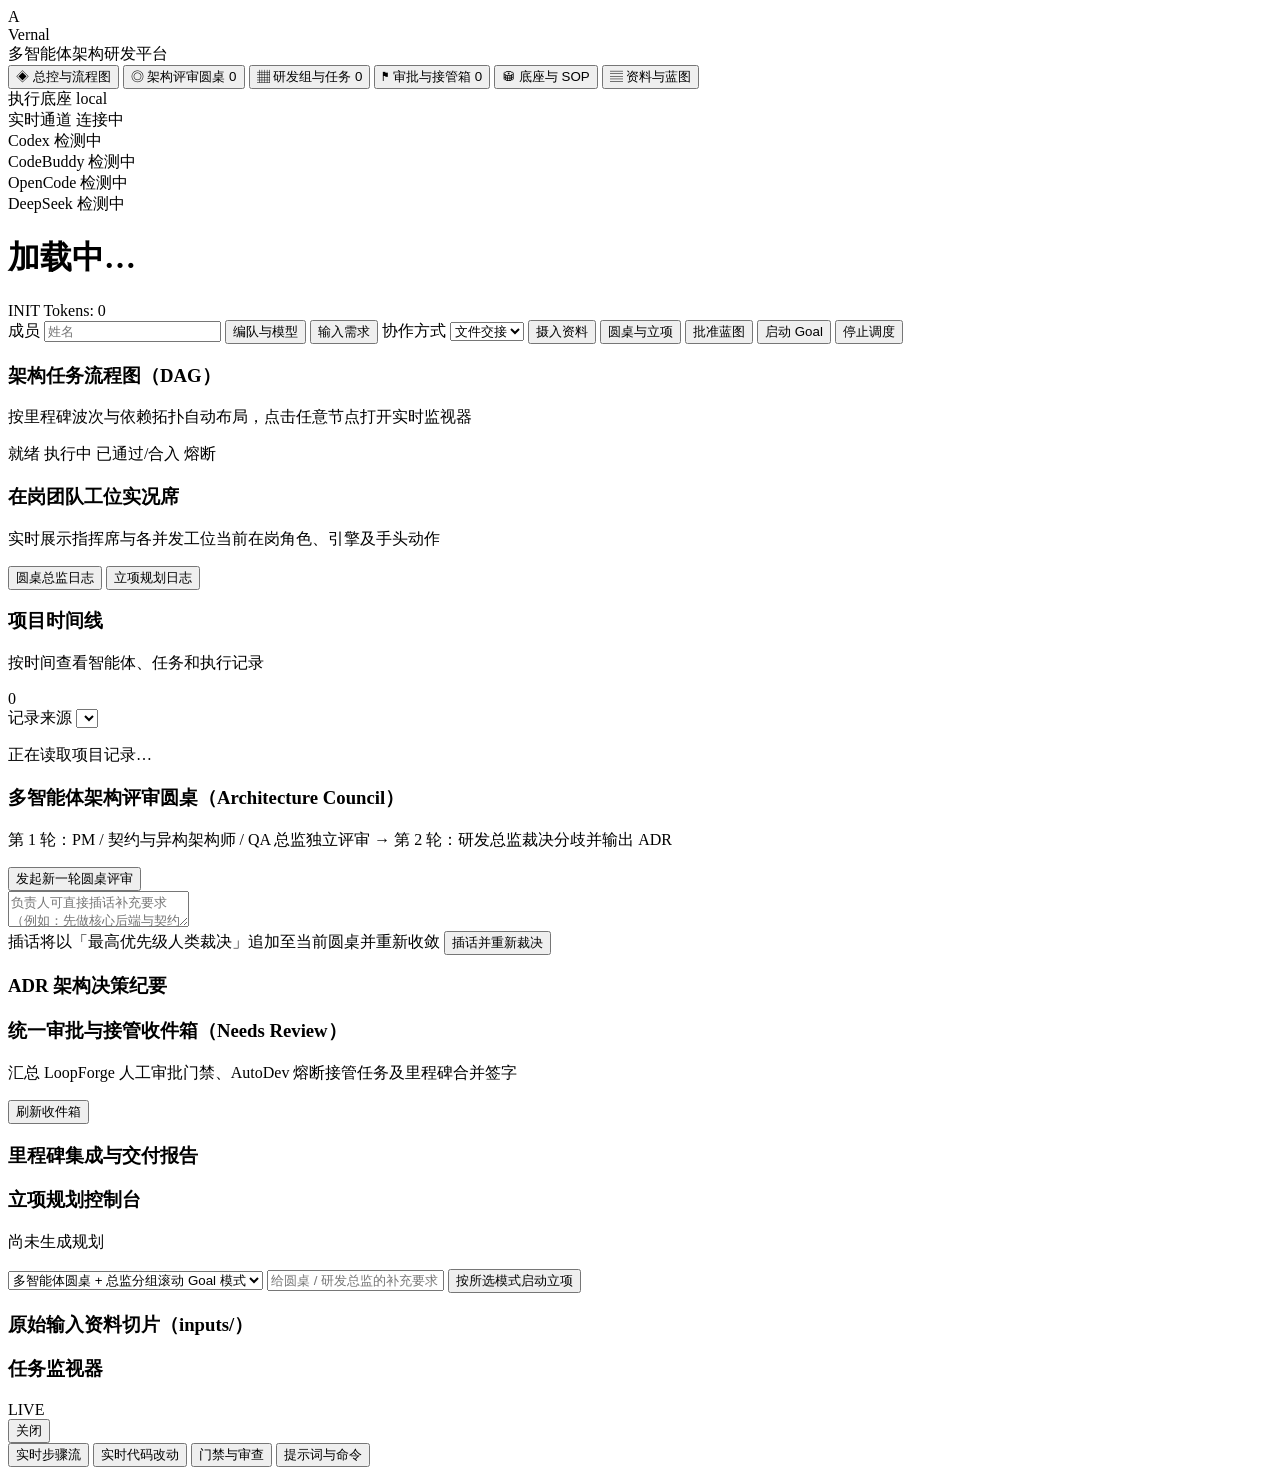
==== autodev/server/static/index.html @ 156fe30c "feat: Vernal platform on LoopForge — multi-harness auto-detect, agent/model settings UI, built-in sk" ====
<!DOCTYPE html>
<html lang="zh-CN">
<head>
  <meta charset="UTF-8" />
  <meta name="viewport" content="width=device-width, initial-scale=1.0" />
  <title>Vernal · 多智能体架构研发平台</title>
  <link rel="stylesheet" href="/vernal-static/styles.css" />
</head>
<body>
  <div class="shell">
    <aside class="sidebar">
      <div class="sidebar-brand">
        <div class="brand-mark">A</div>
        <div>
          <div class="brand-title">Vernal</div>
          <div class="brand-sub">多智能体架构研发平台</div>
        </div>
      </div>

      <nav class="nav-list">
        <button class="nav-item active" data-view="overview">
          <span class="nav-icon">◈</span>
          <span>总控与流程图</span>
        </button>
        <button class="nav-item" data-view="council">
          <span class="nav-icon">◎</span>
          <span>架构评审圆桌</span>
          <span id="nav-council-cnt" class="nav-pill hidden">0</span>
        </button>
        <button class="nav-item" data-view="squads">
          <span class="nav-icon">▦</span>
          <span>研发组与任务</span>
          <span id="nav-task-cnt" class="nav-pill hidden">0</span>
        </button>
        <button class="nav-item" data-view="inbox">
          <span class="nav-icon">⚑</span>
          <span>审批与接管箱</span>
          <span id="nav-inbox-cnt" class="nav-pill alert hidden">0</span>
        </button>
        <button class="nav-item" data-view="runtime">
          <span class="nav-icon">⛁</span>
          <span>底座与 SOP</span>
        </button>
        <button class="nav-item" data-view="docs">
          <span class="nav-icon">▤</span>
          <span>资料与蓝图</span>
        </button>
      </nav>

      <div class="sidebar-footer">
        <div class="meta-row">
          <span class="muted">执行底座</span>
          <span id="side-backend" class="tag">local</span>
        </div>
        <div class="meta-row">
          <span class="muted">实时通道</span>
          <span class="sse-wrap"><i id="sse-indicator" class="sse-dot"></i><span id="sse-text">连接中</span></span>
        </div>
        <div class="meta-row">
          <span class="muted">Codex</span>
          <span id="codex-pill" class="tag">检测中</span>
        </div>
        <div class="meta-row">
          <span class="muted">CodeBuddy</span>
          <span id="codebuddy-pill" class="tag">检测中</span>
        </div>
        <div class="meta-row">
          <span class="muted">OpenCode</span>
          <span id="opencode-pill" class="tag">检测中</span>
        </div>
        <div class="meta-row">
          <span class="muted">DeepSeek</span>
          <span id="dsh-pill" class="tag">检测中</span>
        </div>
      </div>
    </aside>

    <div class="workspace">
      <header class="topbar">
        <div class="topbar-left">
          <h1 id="project-name" class="project-title">加载中…</h1>
          <span id="project-status" class="status-pill">INIT</span>
          <span id="usage-pill" class="metric-pill">Tokens: 0</span>
        </div>
        <div class="topbar-right">
          <label class="actor-field">
            <span>成员</span>
            <input id="actor-input" type="text" placeholder="姓名" />
          </label>
          <button id="btn-agent-toggle" class="btn">编队与模型</button>
          <button id="btn-wish-toggle" class="btn">输入需求</button>
          <label>协作方式 <select id="collaboration-mode"><option value="files">文件交接</option><option value="git">Git 分支</option></select></label>
          <button id="btn-ingest" class="btn">摄入资料</button>
          <button id="btn-plan" class="btn">圆桌与立项</button>
          <button id="btn-approve" class="btn btn-primary hidden">批准蓝图</button>
          <button id="btn-start" class="btn btn-primary">启动 Goal</button>
          <button id="btn-stop" class="btn btn-danger hidden">停止调度</button>
        </div>
      </header>

      <form id="agent-config-form" class="card wish-composer" hidden>
        <div class="card-head" style="margin-bottom:8px">
          <div>
            <h3>智能体编队与模型设置（无需手改配置文件）</h3>
            <p class="card-desc">自动扫描本机已安装的 Harness，支持为圆桌总监、研发组与独立审查官混编不同执行器与模型，保存后自动同步到底层 LoopForge</p>
          </div>
          <div class="btn-group">
            <button type="button" id="btn-agent-rescan" class="btn btn-sm">重新扫描本机 CLI</button>
            <button type="button" id="btn-agent-close" class="btn btn-sm">收起</button>
          </div>
        </div>
        <div id="agent-runtime-badges" class="inline-form" style="margin-bottom:10px;gap:8px;flex-wrap:wrap"></div>
        <div class="form-grid">
          <label class="field">全局默认 Harness
            <select id="cfg-harness">
              <option value="auto">auto（自动选用本机已就绪执行器）</option>
              <option value="codex">Codex CLI</option>
              <option value="codebuddy">CodeBuddy（腾讯）</option>
              <option value="opencode">OpenCode</option>
              <option value="dsh">DeepSeek Harness (dsh)</option>
              <option value="claude-code">Claude Code</option>
            </select>
          </label>
          <label class="field">全局默认模型
            <input id="cfg-model" type="text" placeholder="如 gpt-6.2-sol / deepseek-chat（留空走工具默认）" />
          </label>
          <label class="field">并行工位数 (max_concurrency)
            <input id="cfg-concurrency" type="number" min="1" max="16" value="2" />
          </label>
          <label class="field">圆桌与总监 Harness（留空跟随全局）
            <select id="cfg-director-harness">
              <option value="">跟随全局默认</option>
              <option value="codex">Codex CLI</option>
              <option value="codebuddy">CodeBuddy</option>
              <option value="opencode">OpenCode</option>
              <option value="dsh">DeepSeek Harness (dsh)</option>
              <option value="claude-code">Claude Code</option>
            </select>
          </label>
          <label class="field">开发组 Harness（同步 vernal-coder）
            <select id="cfg-coder-harness">
              <option value="">跟随全局默认</option>
              <option value="codex">Codex CLI</option>
              <option value="codebuddy">CodeBuddy</option>
              <option value="opencode">OpenCode</option>
              <option value="dsh">DeepSeek Harness (dsh)</option>
              <option value="claude-code">Claude Code</option>
            </select>
          </label>
          <label class="field">审查官 Harness（支持异构交叉审查）
            <select id="cfg-qa-harness">
              <option value="">跟随全局默认</option>
              <option value="codex">Codex CLI</option>
              <option value="codebuddy">CodeBuddy</option>
              <option value="opencode">OpenCode</option>
              <option value="dsh">DeepSeek Harness (dsh)</option>
              <option value="claude-code">Claude Code</option>
            </select>
          </label>
          <label class="field">圆桌与总监模型覆盖（可选）
            <input id="cfg-director-model" type="text" placeholder="留空跟随全局模型" />
          </label>
          <label class="field">开发组模型覆盖（可选）
            <input id="cfg-coder-model" type="text" placeholder="留空跟随全局模型" />
          </label>
          <label class="field">审查官模型覆盖（可选）
            <input id="cfg-qa-model" type="text" placeholder="留空跟随全局模型" />
          </label>
        </div>
        <div class="inline-form" style="margin-top:8px">
          <button id="btn-agent-save" type="submit" class="btn btn-primary">保存并同步到底座</button>
          <span id="cfg-effective-hint" class="muted" style="font-size:12px"></span>
        </div>
      </form>

      <form id="wish-form" class="card wish-composer" hidden>
        <label>需求标题 <input id="wish-title" required placeholder="碎星航线" /></label>
        <label>需求内容 <textarea id="wish-content" required rows="4"></textarea></label>
        <button id="btn-wish-submit" class="btn btn-primary">保存并切片</button>
      </form>
      <div id="goal-bar" class="goal-bar"></div>

      <main class="content">
        <!-- 1. 总控与流程图 -->
        <section id="view-overview" class="view active">
          <div class="overview-grid">
            <div class="overview-main">
              <div class="card">
                <div class="card-head">
                  <div>
                    <h3>架构任务流程图（DAG）</h3>
                    <p class="card-desc">按里程碑波次与依赖拓扑自动布局，点击任意节点打开实时监视器</p>
                  </div>
                  <div class="legend">
                    <span><i class="ldot ready"></i>就绪</span>
                    <span><i class="ldot running"></i>执行中</span>
                    <span><i class="ldot done"></i>已通过/合入</span>
                    <span><i class="ldot fused"></i>熔断</span>
                  </div>
                </div>
                <div id="dag-canvas" class="dag-canvas"></div>
              </div>

              <div class="card">
                <div class="card-head">
                  <div>
                    <h3>在岗团队工位实况席</h3>
                    <p id="roster-summary" class="card-desc">实时展示指挥席与各并发工位当前在岗角色、引擎及手头动作</p>
                  </div>
                  <div class="btn-group">
                    <button id="btn-council-trace" class="btn btn-sm">圆桌总监日志</button>
                    <button id="btn-planner-trace" class="btn btn-sm">立项规划日志</button>
                  </div>
                </div>
                <div id="roster-grid" class="roster-grid"></div>
              </div>
            </div>

            <aside class="card event-card">
              <div class="card-head">
                <div>
                  <h3>项目时间线</h3>
                  <p class="card-desc">按时间查看智能体、任务和执行记录</p>
                </div>
                <span id="event-count" class="tag">0</span>
              </div>
              <label class="timeline-source">记录来源 <select id="history-workspace" aria-label="记录来源"></select></label>
              <p id="history-status" class="card-desc" role="status">正在读取项目记录…</p>
              <div id="event-list" class="event-list"></div>
              <button id="history-older" class="btn btn-sm" hidden>加载更早记录</button>
            </aside>
          </div>
        </section>

        <!-- 2. 架构评审圆桌 -->
        <section id="view-council" class="view">
          <div class="council-layout">
            <div class="council-main">
              <div class="card">
                <div class="card-head">
                  <div>
                    <h3>多智能体架构评审圆桌（Architecture Council）</h3>
                    <p class="card-desc">第 1 轮：PM / 契约与异构架构师 / QA 总监独立评审 → 第 2 轮：研发总监裁决分歧并输出 ADR</p>
                  </div>
                  <button id="btn-run-council" class="btn btn-primary btn-sm">发起新一轮圆桌评审</button>
                </div>
                <div id="council-stream" class="council-stream"></div>
                <div class="interject-box">
                  <textarea id="council-note" rows="2" placeholder="负责人可直接插话补充要求（例如：先做核心后端与契约测试，SDK 放到 M3），提交后总监将立刻更新 ADR 裁决…"></textarea>
                  <div class="interject-actions">
                    <span class="muted">插话将以「最高优先级人类裁决」追加至当前圆桌并重新收敛</span>
                    <button id="btn-council-interject" class="btn btn-primary btn-sm">插话并重新裁决</button>
                  </div>
                </div>
              </div>
            </div>
            <aside class="council-side">
              <div class="card">
                <div class="card-head">
                  <h3>ADR 架构决策纪要</h3>
                </div>
                <div id="council-adrs" class="stack"></div>
              </div>
            </aside>
          </div>
        </section>

        <!-- 3. 研发组与任务 -->
        <section id="view-squads" class="view">
          <div id="squad-columns" class="squad-columns"></div>
        </section>

        <!-- 4. 审批与接管收件箱 -->
        <section id="view-inbox" class="view">
          <div class="stack">
            <div class="card">
              <div class="card-head">
                <div>
                  <h3>统一审批与接管收件箱（Needs Review）</h3>
                  <p class="card-desc">汇总 LoopForge 人工审批门禁、AutoDev 熔断接管任务及里程碑合并签字</p>
                </div>
                <button id="btn-refresh-inbox" class="btn btn-sm">刷新收件箱</button>
              </div>
              <div id="inbox-list" class="stack"></div>
            </div>
            <div class="card">
              <div class="card-head">
                <h3>里程碑集成与交付报告</h3>
              </div>
              <div id="milestone-list" class="stack"></div>
            </div>
          </div>
        </section>

        <!-- 5. 底座与 SOP（LoopForge 融合面板） -->
        <section id="view-runtime" class="view">
          <div id="runtime-panel" class="stack"></div>
        </section>

        <!-- 6. 资料与蓝图 -->
        <section id="view-docs" class="view">
          <div class="stack">
            <div class="card">
              <div class="card-head">
                <div>
                  <h3>立项规划控制台</h3>
                  <p id="plan-summary" class="card-desc">尚未生成规划</p>
                </div>
              </div>
              <div class="inline-form">
                <select id="plan-mode">
                  <option value="goal">多智能体圆桌 + 总监分组滚动 Goal 模式</option>
                  <option value="classic">经典单次全量拆单模式</option>
                </select>
                <input id="plan-extra" type="text" placeholder="给圆桌 / 研发总监的补充要求（可选）" />
                <button id="btn-plan-extra" class="btn btn-primary">按所选模式启动立项</button>
              </div>
            </div>
            <div id="plan-breakdown" class="stack"></div>
            <div class="card">
              <div class="card-head"><h3>原始输入资料切片（inputs/）</h3></div>
              <div id="slice-list" class="stack"></div>
            </div>
          </div>
        </section>
      </main>
    </div>
  </div>

  <!-- 实时任务监视器抽屉 -->
  <div id="drawer" class="drawer hidden">
    <div class="drawer-inner">
      <div class="drawer-head">
        <div>
          <div class="drawer-title-row">
            <h3 id="drawer-title">任务监视器</h3>
            <span id="drawer-live-badge" class="status-pill running hidden">LIVE</span>
          </div>
          <div id="drawer-subtitle" class="muted" style="font-size:12px"></div>
        </div>
        <button id="drawer-close" class="btn btn-sm">关闭</button>
      </div>
      <div class="drawer-tabs">
        <button class="dtab active" data-dtab="trace">实时步骤流</button>
        <button class="dtab" data-dtab="diff">实时代码改动</button>
        <button class="dtab" data-dtab="verify">门禁与审查</button>
        <button class="dtab" data-dtab="prompt">提示词与命令</button>
      </div>
      <div id="drawer-body" class="drawer-body"></div>
    </div>
  </div>

  <div id="toast" class="toast hidden"></div>
  <script type="module" src="/vernal-static/js/main.js"></script>
</body>
</html>
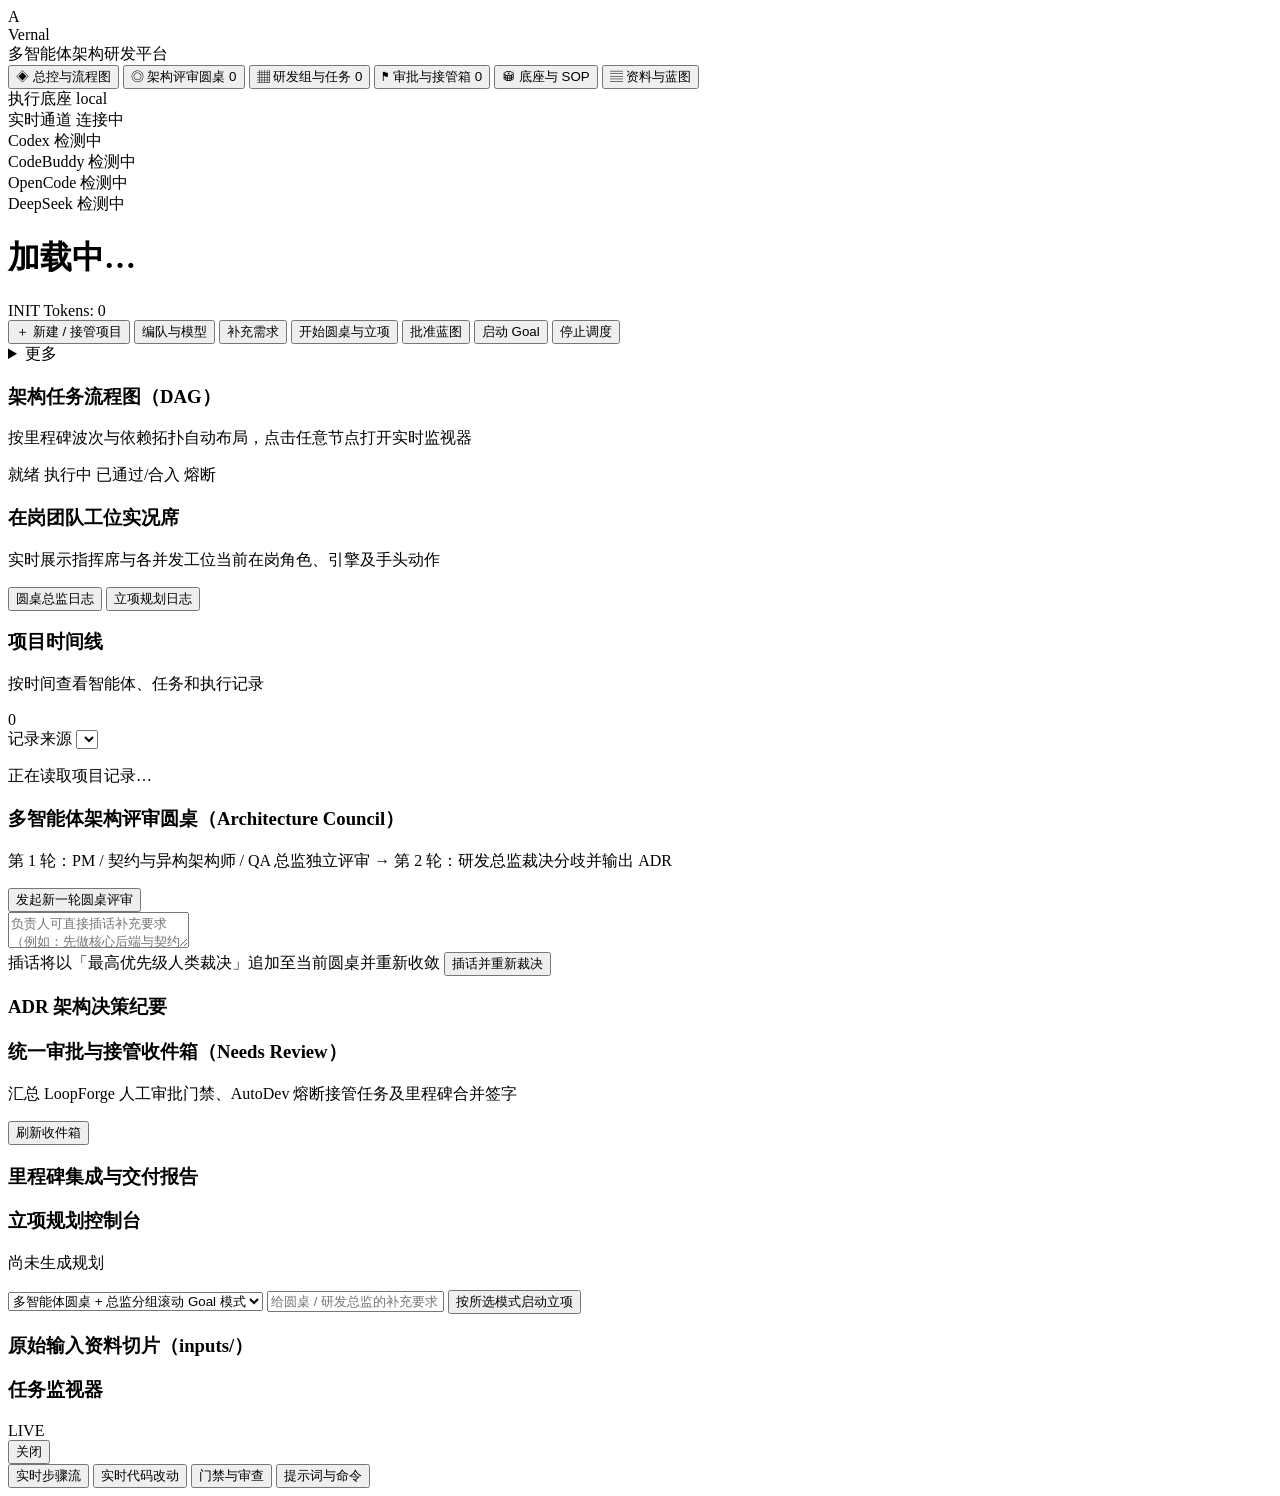
==== commit 2e7d0e25: "完善项目接管、分支恢复和文件交付校验" ====
--- a/autodev/server/static/index.html
+++ b/autodev/server/static/index.html
@@ -80,23 +80,204 @@
         <div class="topbar-left">
           <h1 id="project-name" class="project-title">加载中…</h1>
           <span id="project-status" class="status-pill">INIT</span>
+          <span id="project-source-pill" class="tag hidden"></span>
           <span id="usage-pill" class="metric-pill">Tokens: 0</span>
         </div>
         <div class="topbar-right">
-          <label class="actor-field">
-            <span>成员</span>
-            <input id="actor-input" type="text" placeholder="姓名" />
-          </label>
+          <button id="btn-launcher-toggle" class="btn btn-primary">＋ 新建 / 接管项目</button>
           <button id="btn-agent-toggle" class="btn">编队与模型</button>
-          <button id="btn-wish-toggle" class="btn">输入需求</button>
-          <label>协作方式 <select id="collaboration-mode"><option value="files">文件交接</option><option value="git">Git 分支</option></select></label>
-          <button id="btn-ingest" class="btn">摄入资料</button>
-          <button id="btn-plan" class="btn">圆桌与立项</button>
+          <button id="btn-wish-toggle" class="btn">补充需求</button>
+          <button id="btn-plan" class="btn">开始圆桌与立项</button>
           <button id="btn-approve" class="btn btn-primary hidden">批准蓝图</button>
           <button id="btn-start" class="btn btn-primary">启动 Goal</button>
           <button id="btn-stop" class="btn btn-danger hidden">停止调度</button>
+          <details class="more-actions-menu">
+            <summary class="btn btn-sm">更多</summary>
+            <div class="more-actions-pop">
+              <label class="actor-field">
+                <span>成员</span>
+                <input id="actor-input" type="text" placeholder="姓名" />
+              </label>
+              <label class="more-row">协作方式 <select id="collaboration-mode"><option value="files">文件交接</option><option value="git">Git 分支</option></select></label>
+              <button id="btn-ingest" type="button" class="btn btn-sm">手动重新摄入资料</button>
+            </div>
+          </details>
         </div>
       </header>
+
+      <div id="project-launcher" class="launcher-backdrop" hidden>
+        <section class="launcher-dialog" role="dialog" aria-modal="true" aria-label="新建或接管项目">
+          <header class="launcher-head">
+            <div>
+              <h2>新建或接管项目</h2>
+              <p class="launcher-sub">选择启动方式并写清本轮需求，创建后自动同步到 LoopForge 与左侧「快速对话」</p>
+            </div>
+            <button type="button" id="btn-launcher-close" class="launcher-close" title="收起（Esc）" aria-label="收起">✕</button>
+          </header>
+
+          <nav class="launcher-nav" role="tablist">
+            <button type="button" class="launcher-tab active" data-launch-mode="scratch">
+              <span class="lt-title">从零新建</span>
+              <span class="lt-desc">一句话许愿或贴文档</span>
+            </button>
+            <button type="button" class="launcher-tab" data-launch-mode="local_folder">
+              <span class="lt-title">接管本地目录</span>
+              <span class="lt-desc">原地接管或上传导入</span>
+            </button>
+            <button type="button" class="launcher-tab" data-launch-mode="git_repo">
+              <span class="lt-title">接入 Git 仓库</span>
+              <span class="lt-desc">拉取分支并绑定远端</span>
+            </button>
+          </nav>
+
+          <div class="launcher-body">
+            <!-- 方式 1：从零新建 -->
+            <form id="form-launch-scratch" class="launcher-pane" data-launch-pane="scratch">
+              <div class="lf-row-2">
+                <label class="lf-field">
+                  <span class="lf-label">项目名称 <em>*</em></span>
+                  <input id="launch-scratch-name" required placeholder="例如：碎星航线 / 订单风控中心" />
+                </label>
+                <label class="lf-field">
+                  <span class="lf-label">交付协作方式</span>
+                  <select id="launch-scratch-collab">
+                    <option value="files">文件交接（零配置，推荐新手 / 纯代码项目）</option>
+                    <option value="git">Git 分支（多模块仓库与合入评审）</option>
+                  </select>
+                </label>
+              </div>
+
+              <div class="lf-composer">
+                <div class="lf-composer-head">
+                  <span class="lf-label">项目需求与目标规格</span>
+                  <label class="lf-attach-btn">
+                    <span>＋ 附带 .md / .txt 文档</span>
+                    <input id="launch-scratch-docs" type="file" multiple accept=".md,.txt,.json,.yaml,.yml" hidden />
+                  </label>
+                </div>
+                <textarea id="launch-scratch-wish" rows="7" placeholder="详细描述你要做的产品目标、核心功能、技术栈偏好或约束条件…&#10;&#10;支持直接粘贴完整 PRD / 架构文档，也可以点击右上角附带多个 Markdown 文件。"></textarea>
+                <div class="lf-composer-foot">
+                  <span id="launch-scratch-docs-hint" class="muted">支持附带多份 .md / .txt 需求或架构文档</span>
+                </div>
+              </div>
+
+              <footer class="launcher-foot">
+                <label class="check-inline"><input id="launch-scratch-autostart" type="checkbox" checked /> 创建后直接发起多智能体圆桌与拆蓝图</label>
+                <button id="btn-submit-scratch" type="submit" class="btn btn-primary btn-lg">创建项目并开始</button>
+              </footer>
+            </form>
+
+            <!-- 方式 2：接管本地文件夹 -->
+            <div class="launcher-pane" data-launch-pane="local_folder" hidden>
+              <div class="lf-segment" role="tablist">
+                <button type="button" class="lf-seg-btn active" data-local-sub="host">宿主机目录原地接管（推荐）</button>
+                <button type="button" class="lf-seg-btn" data-local-sub="browser">浏览器上传文件夹导入（兜底）</button>
+              </div>
+
+              <form id="form-launch-local-host">
+                <div id="launch-local-host-pane">
+                  <div class="lf-dir-card">
+                    <div class="lf-dir-bar">
+                      <input id="launch-local-path" type="text" placeholder="点选下方目录，或直接粘贴本机绝对路径后点「定位」" />
+                      <button type="button" id="btn-host-dir-go" class="btn btn-sm">定位</button>
+                      <button type="button" id="btn-host-dir-up" class="btn btn-sm">上级</button>
+                      <button type="button" id="btn-host-dir-pick-current" class="btn btn-sm">选定当前</button>
+                    </div>
+                    <div id="host-dir-status" class="lf-dir-meta">正在读取宿主机目录…</div>
+                    <div id="host-dir-list" class="host-dir-list"></div>
+                    <div id="launch-local-selected-hint" class="lf-dir-selected"></div>
+                  </div>
+
+                  <div class="lf-row-1">
+                    <label class="lf-field">
+                      <span class="lf-label">项目显示名称（可选，默认使用目录名）</span>
+                      <input id="launch-local-name" placeholder="留空自动使用所选文件夹名称" />
+                    </label>
+                  </div>
+
+                  <div class="lf-composer">
+                    <div class="lf-composer-head">
+                      <span class="lf-label">本轮改造目标与需求说明（可选）</span>
+                      <span class="muted" style="font-size:12px">自动扫描目录结构与 README 作为上下文</span>
+                    </div>
+                    <textarea id="launch-local-wish" rows="6" placeholder="写清楚你希望多智能体团队在这个现有项目上做什么…&#10;&#10;例如：&#10;1. 梳理现有鉴权逻辑并修复并发刷新 Token 的竞态问题&#10;2. 给订单导出接口补齐单元测试和异常处理&#10;3. 保持现有对外 API 路径兼容"></textarea>
+                  </div>
+
+                  <footer class="launcher-foot">
+                    <label class="check-inline"><input id="launch-local-autostart" type="checkbox" /> 接管后立即启动圆桌评审</label>
+                    <button id="btn-submit-local-host" type="submit" class="btn btn-primary btn-lg">原地接管该目录</button>
+                  </footer>
+                </div>
+              </form>
+
+              <form id="form-launch-local-browser">
+                <div id="launch-local-browser-pane" hidden>
+                  <div class="lf-row-2">
+                    <label class="lf-field">
+                      <span class="lf-label">选择本机文件夹 <em>*</em></span>
+                      <input id="launch-browser-folder" type="file" webkitdirectory directory multiple />
+                      <span id="launch-browser-folder-hint" class="muted" style="font-size:12px">自动跳过 .git / node_modules 与二进制文件</span>
+                    </label>
+                    <label class="lf-field">
+                      <span class="lf-label">项目名称</span>
+                      <input id="launch-browser-name" placeholder="自动取文件夹名称" />
+                    </label>
+                  </div>
+
+                  <div class="lf-composer">
+                    <div class="lf-composer-head">
+                      <span class="lf-label">本轮改造目标与需求说明（可选）</span>
+                    </div>
+                    <textarea id="launch-browser-wish" rows="6" placeholder="描述你想在这个导入项目上新增的功能、重构目标或验收标准…"></textarea>
+                  </div>
+
+                  <footer class="launcher-foot">
+                    <label class="check-inline"><input id="launch-browser-autostart" type="checkbox" /> 导入后立即启动圆桌评审</label>
+                    <button id="btn-submit-local-browser" type="submit" class="btn btn-primary btn-lg">导入文件夹并创建</button>
+                  </footer>
+                </div>
+              </form>
+            </div>
+
+            <!-- 方式 3：接入 Git 仓库与分支 -->
+            <form id="form-launch-git" class="launcher-pane" data-launch-pane="git_repo" hidden>
+              <div class="lf-row-1">
+                <label class="lf-field">
+                  <span class="lf-label">从 LoopForge / Gitea 已有仓库快速填充（可选）</span>
+                  <select id="launch-git-existing"><option value="">-- 可直接选择已有仓库 --</option></select>
+                </label>
+              </div>
+              <div class="lf-row-git">
+                <label class="lf-field">
+                  <span class="lf-label">Git 仓库地址 <em>*</em></span>
+                  <input id="launch-git-url" required placeholder="https://github.com/org/repo.git 或 http://gitea:3000/owner/repo.git" />
+                </label>
+                <label class="lf-field">
+                  <span class="lf-label">目标分支</span>
+                  <input id="launch-git-branch" placeholder="main / feat/xxx（留空用默认）" />
+                </label>
+                <label class="lf-field">
+                  <span class="lf-label">项目名称（可选）</span>
+                  <input id="launch-git-name" placeholder="默认取仓库名" />
+                </label>
+              </div>
+
+              <div class="lf-composer">
+                <div class="lf-composer-head">
+                  <span class="lf-label">本轮开发 / 改造需求说明（可选）</span>
+                  <span class="muted" style="font-size:12px">克隆后绑定为默认仓库，合入后同步推回远端</span>
+                </div>
+                <textarea id="launch-git-wish" rows="6" placeholder="描述在这条分支上需要完成的需求、接口契约、测试要求或不要改动的文件范围…"></textarea>
+              </div>
+
+              <footer class="launcher-foot">
+                <label class="check-inline"><input id="launch-git-autostart" type="checkbox" /> 克隆接入后立即启动圆桌评审</label>
+                <button id="btn-submit-git" type="submit" class="btn btn-primary btn-lg">克隆并接入仓库</button>
+              </footer>
+            </form>
+          </div>
+        </section>
+      </div>
 
       <form id="agent-config-form" class="card wish-composer" hidden>
         <div class="card-head" style="margin-bottom:8px">
@@ -110,6 +291,22 @@
           </div>
         </div>
         <div id="agent-runtime-badges" class="inline-form" style="margin-bottom:10px;gap:8px;flex-wrap:wrap"></div>
+        <div id="cb-key-box" class="cb-key-box" hidden>
+          <div class="cb-key-head">
+            <strong>🔑 CodeBuddy API Key 凭据（LoopForge 底座要求）</strong>
+            <span class="muted" style="font-size:12px">LoopForge 0.4.0 中 Codex / Claude Code 可直接复用本机登录态免 Key，CodeBuddy 需在此填入个人 API Key</span>
+          </div>
+          <div class="inline-form" style="gap:8px;margin-top:6px;flex-wrap:wrap">
+            <select id="cb-key-env" style="min-width:140px">
+              <option value="">国际站 (codebuddy.ai)</option>
+              <option value="internal">国内站 (copilot.tencent.com)</option>
+              <option value="ioa">iOA 企业版</option>
+            </select>
+            <input id="cb-key-input" type="password" style="flex:1;min-width:220px" placeholder="粘贴 CodeBuddy API Key（直接保存到 LoopForge 个人凭据）" />
+            <button type="button" id="btn-cb-key-save" class="btn btn-primary btn-sm">保存 Key 到 LoopForge</button>
+            <button type="button" id="btn-cb-key-jump" class="btn btn-sm">打开 LoopForge 设置页</button>
+          </div>
+        </div>
         <div class="form-grid">
           <label class="field">全局默认 Harness
             <select id="cfg-harness">
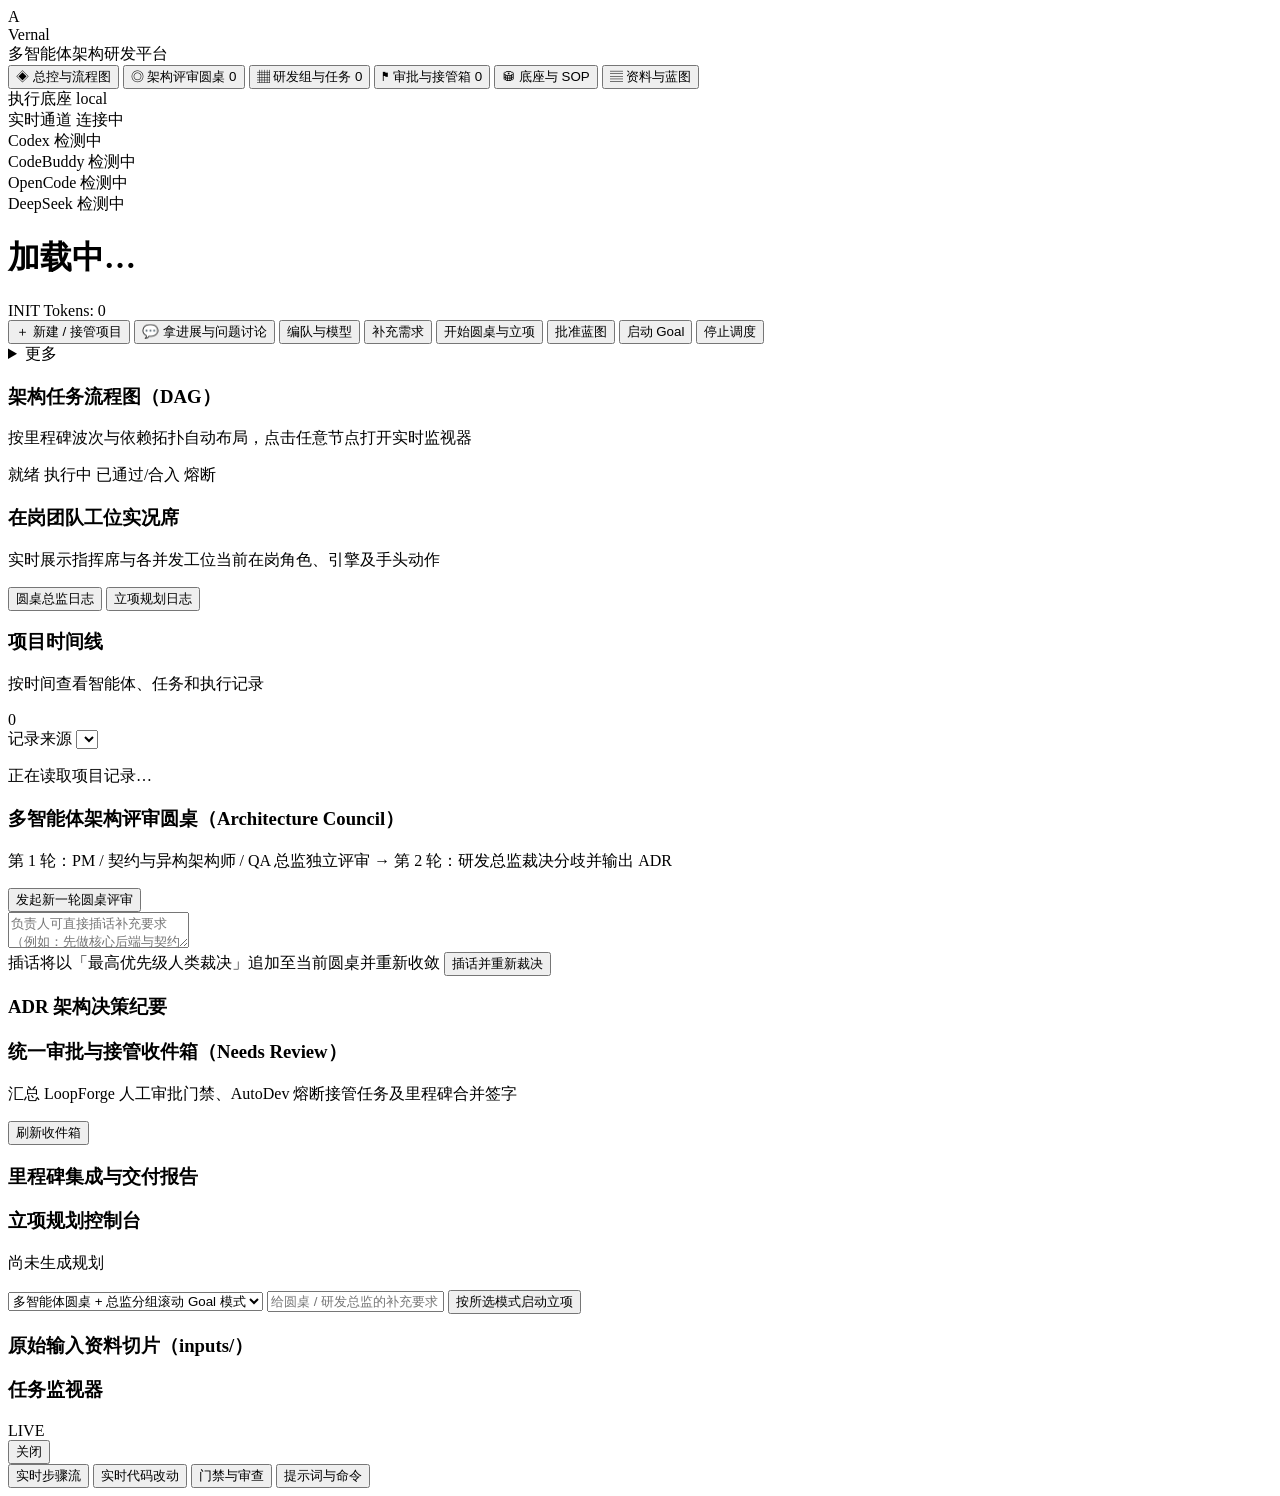
==== commit 0a7970db: "修复大量bug与规划全范式loopforge" ====
--- a/autodev/server/static/index.html
+++ b/autodev/server/static/index.html
@@ -58,6 +58,7 @@
         </div>
         <div class="meta-row">
           <span class="muted">Codex</span>
+          <span id="pool-pill" class="tag"></span>
           <span id="codex-pill" class="tag">检测中</span>
         </div>
         <div class="meta-row">
@@ -85,6 +86,7 @@
         </div>
         <div class="topbar-right">
           <button id="btn-launcher-toggle" class="btn btn-primary">＋ 新建 / 接管项目</button>
+          <button id="btn-steering-open" class="btn">💬 拿进展与问题讨论</button>
           <button id="btn-agent-toggle" class="btn">编队与模型</button>
           <button id="btn-wish-toggle" class="btn">补充需求</button>
           <button id="btn-plan" class="btn">开始圆桌与立项</button>
@@ -117,15 +119,15 @@
 
           <nav class="launcher-nav" role="tablist">
             <button type="button" class="launcher-tab active" data-launch-mode="scratch">
-              <span class="lt-title">从零新建</span>
+              <span class="lt-title">全新项目</span>
               <span class="lt-desc">一句话许愿或贴文档</span>
             </button>
             <button type="button" class="launcher-tab" data-launch-mode="local_folder">
-              <span class="lt-title">接管本地目录</span>
-              <span class="lt-desc">原地接管或上传导入</span>
+              <span class="lt-title">本机项目</span>
+              <span class="lt-desc">空目录或已有代码</span>
             </button>
             <button type="button" class="launcher-tab" data-launch-mode="git_repo">
-              <span class="lt-title">接入 Git 仓库</span>
+              <span class="lt-title">远端 Git 仓库</span>
               <span class="lt-desc">拉取分支并绑定远端</span>
             </button>
           </nav>
@@ -170,10 +172,17 @@
             <!-- 方式 2：接管本地文件夹 -->
             <div class="launcher-pane" data-launch-pane="local_folder" hidden>
               <div class="lf-segment" role="tablist">
-                <button type="button" class="lf-seg-btn active" data-local-sub="host">宿主机目录原地接管（推荐）</button>
+                <button type="button" class="lf-seg-btn active" data-local-sub="host">选择宿主机目录</button>
                 <button type="button" class="lf-seg-btn" data-local-sub="browser">浏览器上传文件夹导入（兜底）</button>
-              </div>
-
+                <button type="button" class="lf-seg-btn" data-local-sub="link">跨机或 Windows 本机桥接</button>
+              </div>
+
+              <div id="launch-local-link-pane" hidden>
+                <p>在自己电脑的项目目录运行配对命令，接收每版交付。需要 Python 3.11 以上、Git 和已安装的 Vernal。</p>
+                <label><input id="link-native-runner" type="checkbox" /> 同时绑定 macOS 或 Linux 官方 Runner</label>
+                <button type="button" class="btn" id="link-create-code">生成十分钟配对码</button>
+                <pre id="link-command"></pre>
+              </div>
               <form id="form-launch-local-host">
                 <div id="launch-local-host-pane">
                   <div class="lf-dir-card">
@@ -198,14 +207,14 @@
                   <div class="lf-composer">
                     <div class="lf-composer-head">
                       <span class="lf-label">本轮改造目标与需求说明（可选）</span>
-                      <span class="muted" style="font-size:12px">自动扫描目录结构与 README 作为上下文</span>
+                      <span class="muted" style="font-size:12px">Git 仓库从已提交版本开发，结果交付到原仓库的专用分支</span>
                     </div>
                     <textarea id="launch-local-wish" rows="6" placeholder="写清楚你希望多智能体团队在这个现有项目上做什么…&#10;&#10;例如：&#10;1. 梳理现有鉴权逻辑并修复并发刷新 Token 的竞态问题&#10;2. 给订单导出接口补齐单元测试和异常处理&#10;3. 保持现有对外 API 路径兼容"></textarea>
                   </div>
 
                   <footer class="launcher-foot">
                     <label class="check-inline"><input id="launch-local-autostart" type="checkbox" /> 接管后立即启动圆桌评审</label>
-                    <button id="btn-submit-local-host" type="submit" class="btn btn-primary btn-lg">原地接管该目录</button>
+                    <button id="btn-submit-local-host" type="submit" class="btn btn-primary btn-lg">接入该目录</button>
                   </footer>
                 </div>
               </form>
@@ -261,6 +270,13 @@
                   <input id="launch-git-name" placeholder="默认取仓库名" />
                 </label>
               </div>
+              <details>
+                <summary>私有 HTTPS 仓库凭据</summary>
+                <div class="lf-row-git">
+                  <label class="lf-field"><span class="lf-label">Git 用户名</span><input id="launch-git-user" autocomplete="off" placeholder="按仓库提供商要求填写" /></label>
+                  <label class="lf-field"><span class="lf-label">访问令牌</span><input id="launch-git-token" type="password" autocomplete="new-password" placeholder="需要读取仓库及创建交付分支的权限" /></label>
+                </div>
+              </details>
 
               <div class="lf-composer">
                 <div class="lf-composer-head">
@@ -279,10 +295,50 @@
         </section>
       </div>
 
+      <div id="steering-modal" class="launcher-backdrop" hidden>
+        <section class="launcher-dialog" role="dialog" aria-modal="true" aria-label="拿进展与问题发起多专家并发评审">
+          <header class="launcher-head">
+            <div>
+              <h2>拿当前进展与问题讨论 / 阶段转向评审</h2>
+              <p class="launcher-sub">自动打包最新交付进展、报错与生效规矩，在 LoopForge 中并行拉起 PM / 架构 / QA 三专家会审并生成可拍板的局部变更单</p>
+            </div>
+            <button type="button" id="btn-steering-close" class="launcher-close" title="收起（Esc）" aria-label="收起">✕</button>
+          </header>
+          <div class="launcher-body">
+            <div id="steering-context-banner" class="st-ctx-banner"></div>
+            <div class="lf-segment" role="tablist">
+              <button type="button" class="lf-seg-btn active" data-steering-preset="PIVOT">中途改需求 / 调整技术规矩</button>
+              <button type="button" class="lf-seg-btn" data-steering-preset="REVIEW">阶段成果验收复盘</button>
+              <button type="button" class="lf-seg-btn" data-steering-preset="DIAGNOSE">排查集成或熔断报错</button>
+            </div>
+            <form id="form-steering-start">
+              <input id="steering-kind" type="hidden" value="PIVOT" />
+              <div class="lf-row-1" style="margin-top:12px">
+                <label class="lf-field">
+                  <span class="lf-label">讨论议题 <em>*</em></span>
+                  <input id="steering-topic" required placeholder="例如：把鉴权从 Session 切换为无状态 JWT，保留已写完的数据库底座" />
+                </label>
+              </div>
+              <div class="lf-composer" style="margin-top:12px">
+                <div class="lf-composer-head">
+                  <span class="lf-label">你的想法、不满意点或希望保留/调整的边界</span>
+                  <span class="muted" style="font-size:12px">拍板后自动写入全局 Rule，仅退回受影响任务</span>
+                </div>
+                <textarea id="steering-note" rows="6" placeholder="详细写下你的判断或疑问，例如：&#10;1. 目前 M1 跑出来的接口结构可以保留，但错误码格式需要统一为 {code, message, request_id}&#10;2. 请评估哪些已写完的任务需要局部返工，哪些可以直接保留，并补齐对应的契约测试"></textarea>
+              </div>
+              <footer class="launcher-foot">
+                <span class="muted" style="font-size:12px">将在 LoopForge 原生人工审批门禁处停下等你拍板，绝不擅自覆写代码</span>
+                <button id="btn-steering-submit" type="submit" class="btn btn-primary btn-lg">发起并发评审并生成变更单</button>
+              </footer>
+            </form>
+          </div>
+        </section>
+      </div>
+
       <form id="agent-config-form" class="card wish-composer" hidden>
         <div class="card-head" style="margin-bottom:8px">
           <div>
-            <h3>智能体编队与模型设置（无需手改配置文件）</h3>
+            <h3>执行池、凭据与智能体编队</h3>
             <p class="card-desc">自动扫描本机已安装的 Harness，支持为圆桌总监、研发组与独立审查官混编不同执行器与模型，保存后自动同步到底层 LoopForge</p>
           </div>
           <div class="btn-group">
@@ -290,6 +346,23 @@
             <button type="button" id="btn-agent-close" class="btn btn-sm">收起</button>
           </div>
         </div>
+        <label class="field">执行池
+          <select id="cfg-pool"><option value="auto">自动选择</option><option value="local_runner">本机 CLI</option><option value="public_docker">公用 Docker 额度池</option></select>
+        </label>
+        <p id="pool-status" class="muted"></p>
+        <button type="button" class="btn btn-sm" id="copy-runner-command">复制本机 CLI 接入命令</button>
+        <input id="runner-command" readonly hidden aria-label="本机接入命令" />
+        <details><summary>公用额度池配置</summary>
+          <div class="form-grid">
+            <label class="field">DeepSeek API Key<input id="pool-deepseek-key" type="password" autocomplete="new-password" placeholder="留空沿用已保存的 Key" /></label>
+            <label class="field">DeepSeek 服务地址<input id="pool-deepseek-url" type="url" /></label>
+            <label class="field">OpenAI 兼容 API Key<input id="pool-openai-key" type="password" autocomplete="new-password" /></label>
+            <label class="field">OpenAI 兼容服务地址<input id="pool-openai-url" type="url" /></label>
+            <label class="field">默认模型<input id="pool-model" /></label>
+            <label class="field">推理模型<input id="pool-reasoning" /></label>
+          </div>
+          <button type="button" class="btn btn-sm" id="save-public-pool">保存公用池配置</button>
+        </details>
         <div id="agent-runtime-badges" class="inline-form" style="margin-bottom:10px;gap:8px;flex-wrap:wrap"></div>
         <div id="cb-key-box" class="cb-key-box" hidden>
           <div class="cb-key-head">
@@ -382,6 +455,25 @@
         <section id="view-overview" class="view active">
           <div class="overview-grid">
             <div class="overview-main">
+              <div id="steering-approval-card" class="card st-approval-card" hidden></div>
+
+              <div id="evolution-rail-card" class="card evo-rail-card" hidden>
+                <div class="card-head">
+                  <div>
+                    <h3>项目演进主线（评审立规 × 执行波次）</h3>
+                    <p class="card-desc">立项共识与每次阶段评审、规矩版本及里程碑波次串联成一条主线，点击任意评审节点查看会审结论</p>
+                  </div>
+                  <div class="btn-group">
+                    <button type="button" id="btn-toggle-decisions" class="btn btn-sm">生效规矩 0 条 · v0</button>
+                    <button type="button" id="btn-rail-diagnose" class="btn btn-sm btn-danger" hidden>⚠ 会诊异常</button>
+                    <button type="button" id="btn-rail-start-review" class="btn btn-sm btn-primary">＋ 阶段评审 / 转向</button>
+                  </div>
+                </div>
+                <div id="evolution-rail" class="evo-rail"></div>
+                <div id="evolution-decisions-drawer" class="evo-decisions-drawer" hidden></div>
+                <div id="evolution-detail" class="evo-detail" hidden></div>
+              </div>
+
               <div class="card">
                 <div class="card-head">
                   <div>
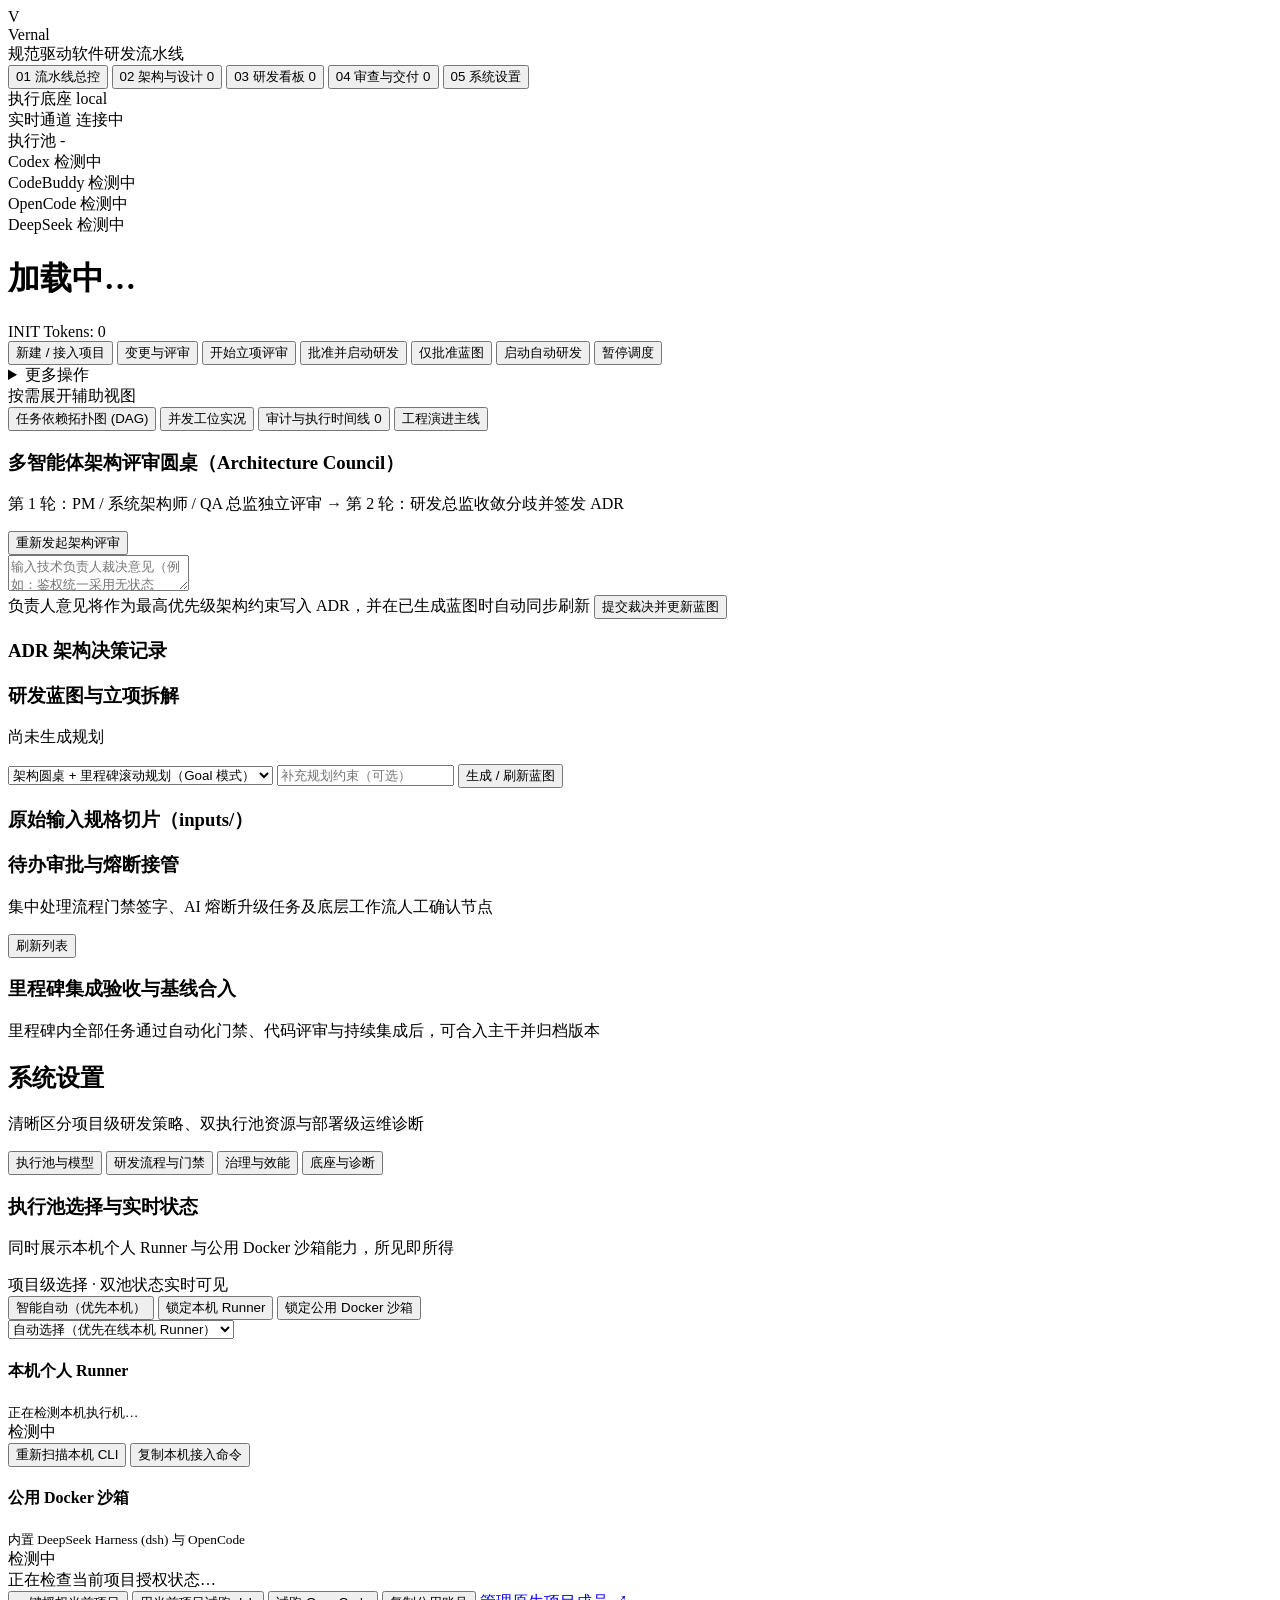
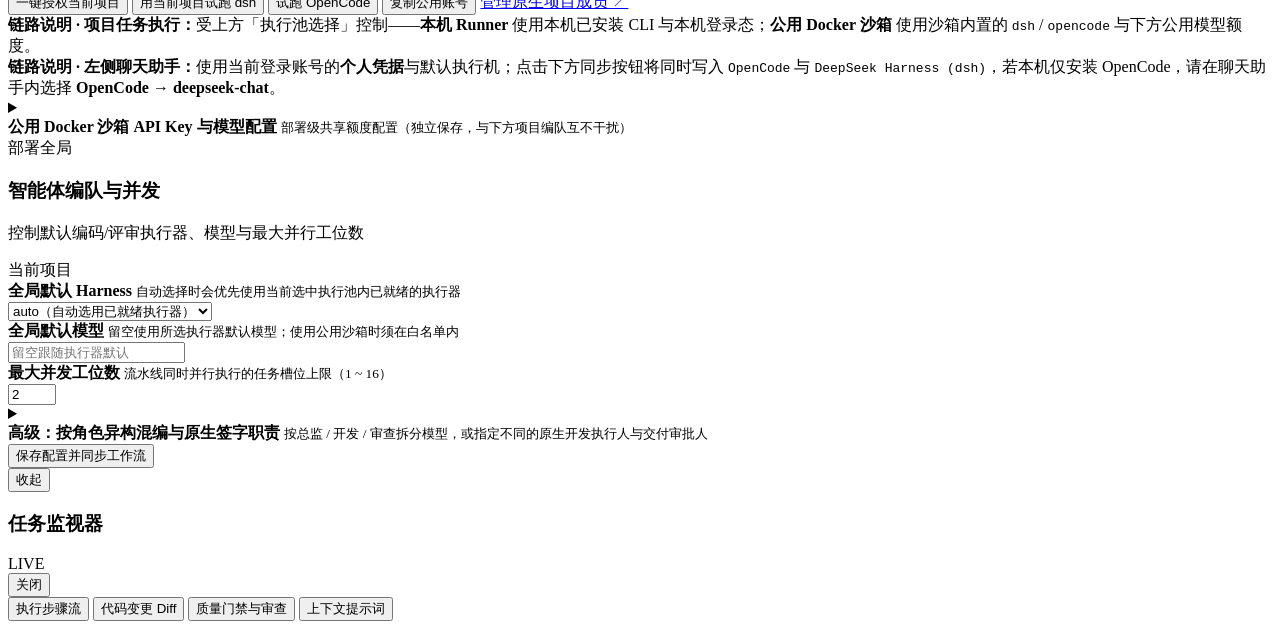
==== commit 4ecb6a73: "保存 Vernal 平台当前源码基线" ====
--- a/autodev/server/static/index.html
+++ b/autodev/server/static/index.html
@@ -10,40 +10,36 @@
   <div class="shell">
     <aside class="sidebar">
       <div class="sidebar-brand">
-        <div class="brand-mark">A</div>
+        <div class="brand-mark">V</div>
         <div>
           <div class="brand-title">Vernal</div>
-          <div class="brand-sub">多智能体架构研发平台</div>
+          <div class="brand-sub">规范驱动软件研发流水线</div>
         </div>
       </div>
 
       <nav class="nav-list">
         <button class="nav-item active" data-view="overview">
-          <span class="nav-icon">◈</span>
-          <span>总控与流程图</span>
+          <span class="nav-icon" aria-hidden="true">01</span>
+          <span>流水线总控</span>
         </button>
         <button class="nav-item" data-view="council">
-          <span class="nav-icon">◎</span>
-          <span>架构评审圆桌</span>
+          <span class="nav-icon" aria-hidden="true">02</span>
+          <span>架构与设计</span>
           <span id="nav-council-cnt" class="nav-pill hidden">0</span>
         </button>
         <button class="nav-item" data-view="squads">
-          <span class="nav-icon">▦</span>
-          <span>研发组与任务</span>
+          <span class="nav-icon" aria-hidden="true">03</span>
+          <span>研发看板</span>
           <span id="nav-task-cnt" class="nav-pill hidden">0</span>
         </button>
         <button class="nav-item" data-view="inbox">
-          <span class="nav-icon">⚑</span>
-          <span>审批与接管箱</span>
+          <span class="nav-icon" aria-hidden="true">04</span>
+          <span>审查与交付</span>
           <span id="nav-inbox-cnt" class="nav-pill alert hidden">0</span>
         </button>
         <button class="nav-item" data-view="runtime">
-          <span class="nav-icon">⛁</span>
-          <span>底座与 SOP</span>
-        </button>
-        <button class="nav-item" data-view="docs">
-          <span class="nav-icon">▤</span>
-          <span>资料与蓝图</span>
+          <span class="nav-icon" aria-hidden="true">05</span>
+          <span>系统设置</span>
         </button>
       </nav>
 
@@ -57,8 +53,11 @@
           <span class="sse-wrap"><i id="sse-indicator" class="sse-dot"></i><span id="sse-text">连接中</span></span>
         </div>
         <div class="meta-row">
+          <span class="muted">执行池</span>
+          <span id="pool-pill" class="tag">-</span>
+        </div>
+        <div class="meta-row">
           <span class="muted">Codex</span>
-          <span id="pool-pill" class="tag"></span>
           <span id="codex-pill" class="tag">检测中</span>
         </div>
         <div class="meta-row">
@@ -85,136 +84,180 @@
           <span id="usage-pill" class="metric-pill">Tokens: 0</span>
         </div>
         <div class="topbar-right">
-          <button id="btn-launcher-toggle" class="btn btn-primary">＋ 新建 / 接管项目</button>
-          <button id="btn-steering-open" class="btn">💬 拿进展与问题讨论</button>
-          <button id="btn-agent-toggle" class="btn">编队与模型</button>
-          <button id="btn-wish-toggle" class="btn">补充需求</button>
-          <button id="btn-plan" class="btn">开始圆桌与立项</button>
-          <button id="btn-approve" class="btn btn-primary hidden">批准蓝图</button>
-          <button id="btn-start" class="btn btn-primary">启动 Goal</button>
-          <button id="btn-stop" class="btn btn-danger hidden">停止调度</button>
+          <button id="btn-launcher-toggle" type="button" class="btn">新建 / 接入项目</button>
+          <button id="btn-steering-open" type="button" class="btn">变更与评审</button>
+          <button id="btn-plan" type="button" class="btn">开始立项评审</button>
+          <button id="btn-approve-and-start" type="button" class="btn btn-primary hidden">批准并启动研发</button>
+          <button id="btn-approve" type="button" class="btn hidden">仅批准蓝图</button>
+          <button id="btn-start" type="button" class="btn btn-primary hidden">启动自动研发</button>
+          <button id="btn-stop" type="button" class="btn btn-danger hidden">暂停调度</button>
           <details class="more-actions-menu">
-            <summary class="btn btn-sm">更多</summary>
+            <summary class="btn btn-sm">更多操作</summary>
             <div class="more-actions-pop">
-              <label class="actor-field">
-                <span>成员</span>
-                <input id="actor-input" type="text" placeholder="姓名" />
+              <div class="more-row">
+                <span class="muted">当前操作人</span>
+                <span id="actor-badge" class="tag">未登录</span>
+              </div>
+              <label class="actor-field" id="actor-fallback-wrap">
+                <span>本地署名</span>
+                <input id="actor-input" type="text" placeholder="工程师署名" />
               </label>
-              <label class="more-row">协作方式 <select id="collaboration-mode"><option value="files">文件交接</option><option value="git">Git 分支</option></select></label>
-              <button id="btn-ingest" type="button" class="btn btn-sm">手动重新摄入资料</button>
+              <label class="more-row">
+                <span>协作方式</span>
+                <select id="collaboration-mode">
+                  <option value="files">文件交接</option>
+                  <option value="git">Git 分支</option>
+                </select>
+              </label>
+              <button id="btn-agent-toggle" type="button" class="btn btn-sm">模型与流程设置</button>
+              <button id="btn-ingest" type="button" class="btn btn-sm">重新扫描输入文档</button>
             </div>
           </details>
         </div>
       </header>
 
       <div id="project-launcher" class="launcher-backdrop" hidden>
-        <section class="launcher-dialog" role="dialog" aria-modal="true" aria-label="新建或接管项目">
+        <section class="launcher-dialog" role="dialog" aria-modal="true" aria-label="新建或接入项目">
           <header class="launcher-head">
             <div>
-              <h2>新建或接管项目</h2>
-              <p class="launcher-sub">选择启动方式并写清本轮需求，创建后自动同步到 LoopForge 与左侧「快速对话」</p>
-            </div>
-            <button type="button" id="btn-launcher-close" class="launcher-close" title="收起（Esc）" aria-label="收起">✕</button>
+              <h2>新建或接入研发项目</h2>
+              <p class="launcher-sub">选择代码来源与研发目标，创建后自动纳入标准工程流水线</p>
+            </div>
+            <button type="button" id="btn-launcher-close" class="launcher-close" title="关闭（Esc）" aria-label="关闭">×</button>
           </header>
 
           <nav class="launcher-nav" role="tablist">
             <button type="button" class="launcher-tab active" data-launch-mode="scratch">
               <span class="lt-title">全新项目</span>
-              <span class="lt-desc">一句话许愿或贴文档</span>
+              <span class="lt-desc">从需求规格从零构建</span>
             </button>
             <button type="button" class="launcher-tab" data-launch-mode="local_folder">
-              <span class="lt-title">本机项目</span>
-              <span class="lt-desc">空目录或已有代码</span>
+              <span class="lt-title">本机目录</span>
+              <span class="lt-desc">接入现有代码目录演进</span>
             </button>
             <button type="button" class="launcher-tab" data-launch-mode="git_repo">
-              <span class="lt-title">远端 Git 仓库</span>
-              <span class="lt-desc">拉取分支并绑定远端</span>
+              <span class="lt-title">Git 仓库</span>
+              <span class="lt-desc">克隆分支并绑定持续交付</span>
             </button>
           </nav>
 
           <div class="launcher-body">
-            <!-- 方式 1：从零新建 -->
+            <!-- 建项前先明确执行路线与额度来源，避免静默继承旧项目或误扣额度 -->
+            <div class="lf-route-box" id="launch-route-box">
+              <div class="lf-route-head">
+                <span class="lf-label">执行路线与额度来源（创建后即生效，不会继承其他项目设置）</span>
+                <span id="launch-route-live-meta" class="muted" style="font-size:12px"></span>
+              </div>
+              <div class="lf-route-grid" id="launch-route-picker" role="radiogroup" aria-label="选择执行路线">
+                <button type="button" class="lf-route-card active" data-route-pool="public_docker" data-route-harness="dsh">
+                  <strong>沙盒 DeepSeek (dsh)</strong>
+                  <span>公用 Docker 隔离 · 公用池额度</span>
+                </button>
+                <button type="button" class="lf-route-card" data-route-pool="public_docker" data-route-harness="opencode">
+                  <strong>沙盒 OpenCode</strong>
+                  <span>公用 Docker 隔离 · 公用池额度</span>
+                </button>
+                <button type="button" class="lf-route-card" data-route-pool="local_runner" data-route-harness="codex">
+                  <strong>我的本机 Codex</strong>
+                  <span>本机 Runner · 本机登录态</span>
+                </button>
+                <button type="button" class="lf-route-card" data-route-pool="auto" data-route-harness="auto">
+                  <strong>智能自动</strong>
+                  <span>优先在线本机，离线回退沙箱</span>
+                </button>
+              </div>
+            </div>
+
             <form id="form-launch-scratch" class="launcher-pane" data-launch-pane="scratch">
               <div class="lf-row-2">
                 <label class="lf-field">
                   <span class="lf-label">项目名称 <em>*</em></span>
-                  <input id="launch-scratch-name" required placeholder="例如：碎星航线 / 订单风控中心" />
+                  <input id="launch-scratch-name" required placeholder="例如：订单结算服务 / 实验数据采集网关" />
                 </label>
-                <label class="lf-field">
+                <div class="lf-field">
                   <span class="lf-label">交付协作方式</span>
-                  <select id="launch-scratch-collab">
-                    <option value="files">文件交接（零配置，推荐新手 / 纯代码项目）</option>
-                    <option value="git">Git 分支（多模块仓库与合入评审）</option>
-                  </select>
-                </label>
+                  <div class="lf-collab-seg" id="launch-scratch-collab-seg" role="radiogroup" aria-label="交付协作方式">
+                    <button type="button" class="lf-collab-btn active" data-collab-val="files">
+                      <strong>文件交接</strong>
+                      <small>轻量原型 / 免仓库直出</small>
+                    </button>
+                    <button type="button" class="lf-collab-btn" data-collab-val="git">
+                      <strong>Git 分支</strong>
+                      <small>内置 Gitea / 评审合入</small>
+                    </button>
+                  </div>
+                  <input id="launch-scratch-collab" type="hidden" value="files" />
+                </div>
               </div>
 
               <div class="lf-composer">
                 <div class="lf-composer-head">
-                  <span class="lf-label">项目需求与目标规格</span>
+                  <span class="lf-label">需求说明与目标规格</span>
                   <label class="lf-attach-btn">
-                    <span>＋ 附带 .md / .txt 文档</span>
+                    <span>附带规格文档 (.md / .txt / .json / .yaml)</span>
                     <input id="launch-scratch-docs" type="file" multiple accept=".md,.txt,.json,.yaml,.yml" hidden />
                   </label>
                 </div>
-                <textarea id="launch-scratch-wish" rows="7" placeholder="详细描述你要做的产品目标、核心功能、技术栈偏好或约束条件…&#10;&#10;支持直接粘贴完整 PRD / 架构文档，也可以点击右上角附带多个 Markdown 文件。"></textarea>
+                <textarea id="launch-scratch-wish" rows="7" placeholder="描述业务背景、核心功能边界、接口契约、非功能指标或技术栈约束…&#10;&#10;可直接粘贴 PRD / 架构草案，或点击右上角附带多份规格文档。"></textarea>
                 <div class="lf-composer-foot">
-                  <span id="launch-scratch-docs-hint" class="muted">支持附带多份 .md / .txt 需求或架构文档</span>
+                  <span id="launch-scratch-docs-hint" class="muted">支持附带多份 Markdown / 文本规格文件</span>
                 </div>
               </div>
 
               <footer class="launcher-foot">
-                <label class="check-inline"><input id="launch-scratch-autostart" type="checkbox" checked /> 创建后直接发起多智能体圆桌与拆蓝图</label>
-                <button id="btn-submit-scratch" type="submit" class="btn btn-primary btn-lg">创建项目并开始</button>
+                <label class="check-inline"><input id="launch-scratch-autostart" type="checkbox" /> 创建后立即进入架构评审与蓝图拆解（将开始调用所选模型）</label>
+                <button id="btn-submit-scratch" type="submit" class="btn btn-primary btn-lg">创建项目</button>
               </footer>
             </form>
 
-            <!-- 方式 2：接管本地文件夹 -->
             <div class="launcher-pane" data-launch-pane="local_folder" hidden>
               <div class="lf-segment" role="tablist">
-                <button type="button" class="lf-seg-btn active" data-local-sub="host">选择宿主机目录</button>
-                <button type="button" class="lf-seg-btn" data-local-sub="browser">浏览器上传文件夹导入（兜底）</button>
-                <button type="button" class="lf-seg-btn" data-local-sub="link">跨机或 Windows 本机桥接</button>
+                <button type="button" class="lf-seg-btn active" data-local-sub="host">选择服务端宿主机目录</button>
+                <button type="button" class="lf-seg-btn" data-local-sub="browser">浏览器上传目录快照</button>
+                <button type="button" class="lf-seg-btn" data-local-sub="link">远程开发机 CLI 配对</button>
               </div>
 
               <div id="launch-local-link-pane" hidden>
-                <p>在自己电脑的项目目录运行配对命令，接收每版交付。需要 Python 3.11 以上、Git 和已安装的 Vernal。</p>
-                <label><input id="link-native-runner" type="checkbox" /> 同时绑定 macOS 或 Linux 官方 Runner</label>
-                <button type="button" class="btn" id="link-create-code">生成十分钟配对码</button>
+                <p class="card-desc" style="margin-bottom:10px">在开发机项目根目录运行配对命令，自动同步每轮交付变更（需安装 Python 3.11+、Git 与 Vernal CLI）。</p>
+                <div class="inline-form" style="margin-bottom:10px">
+                  <label class="check-inline"><input id="link-native-runner" type="checkbox" /> 同时绑定本机 Runner</label>
+                  <button type="button" class="btn btn-sm" id="link-create-code">生成 10 分钟配对码</button>
+                </div>
                 <pre id="link-command"></pre>
               </div>
+
               <form id="form-launch-local-host">
                 <div id="launch-local-host-pane">
                   <div class="lf-dir-card">
                     <div class="lf-dir-bar">
-                      <input id="launch-local-path" type="text" placeholder="点选下方目录，或直接粘贴本机绝对路径后点「定位」" />
+                      <input id="launch-local-path" type="text" placeholder="选择下方目录，或输入绝对路径后点击「定位」" />
                       <button type="button" id="btn-host-dir-go" class="btn btn-sm">定位</button>
                       <button type="button" id="btn-host-dir-up" class="btn btn-sm">上级</button>
                       <button type="button" id="btn-host-dir-pick-current" class="btn btn-sm">选定当前</button>
                     </div>
-                    <div id="host-dir-status" class="lf-dir-meta">正在读取宿主机目录…</div>
+                    <div id="host-dir-status" class="lf-dir-meta">正在读取目录列表…</div>
                     <div id="host-dir-list" class="host-dir-list"></div>
                     <div id="launch-local-selected-hint" class="lf-dir-selected"></div>
                   </div>
 
-                  <div class="lf-row-1">
+                  <div class="lf-row-1" style="margin-top:12px">
                     <label class="lf-field">
                       <span class="lf-label">项目显示名称（可选，默认使用目录名）</span>
-                      <input id="launch-local-name" placeholder="留空自动使用所选文件夹名称" />
+                      <input id="launch-local-name" placeholder="留空自动使用目录名" />
                     </label>
                   </div>
 
-                  <div class="lf-composer">
+                  <div class="lf-composer" style="margin-top:12px">
                     <div class="lf-composer-head">
-                      <span class="lf-label">本轮改造目标与需求说明（可选）</span>
-                      <span class="muted" style="font-size:12px">Git 仓库从已提交版本开发，结果交付到原仓库的专用分支</span>
-                    </div>
-                    <textarea id="launch-local-wish" rows="6" placeholder="写清楚你希望多智能体团队在这个现有项目上做什么…&#10;&#10;例如：&#10;1. 梳理现有鉴权逻辑并修复并发刷新 Token 的竞态问题&#10;2. 给订单导出接口补齐单元测试和异常处理&#10;3. 保持现有对外 API 路径兼容"></textarea>
+                      <span class="lf-label">本轮迭代需求与验收要求（可选）</span>
+                      <span class="muted" style="font-size:12px">Git 仓库将在独立交付分支上演进，不直接污染工作区未提交文件</span>
+                    </div>
+                    <textarea id="launch-local-wish" rows="6" placeholder="说明本轮要新增的模块、缺陷修复范围、兼容性要求或禁止修改的路径…"></textarea>
                   </div>
 
                   <footer class="launcher-foot">
-                    <label class="check-inline"><input id="launch-local-autostart" type="checkbox" /> 接管后立即启动圆桌评审</label>
-                    <button id="btn-submit-local-host" type="submit" class="btn btn-primary btn-lg">接入该目录</button>
+                    <label class="check-inline"><input id="launch-local-autostart" type="checkbox" /> 接入后立即启动架构评审</label>
+                    <button id="btn-submit-local-host" type="submit" class="btn btn-primary btn-lg">接入目录</button>
                   </footer>
                 </div>
               </form>
@@ -223,47 +266,46 @@
                 <div id="launch-local-browser-pane" hidden>
                   <div class="lf-row-2">
                     <label class="lf-field">
-                      <span class="lf-label">选择本机文件夹 <em>*</em></span>
+                      <span class="lf-label">选择本地文件夹 <em>*</em></span>
                       <input id="launch-browser-folder" type="file" webkitdirectory directory multiple />
-                      <span id="launch-browser-folder-hint" class="muted" style="font-size:12px">自动跳过 .git / node_modules 与二进制文件</span>
+                      <span id="launch-browser-folder-hint" class="muted" style="font-size:12px">自动忽略 .git / node_modules 与大体积二进制产物</span>
                     </label>
                     <label class="lf-field">
                       <span class="lf-label">项目名称</span>
-                      <input id="launch-browser-name" placeholder="自动取文件夹名称" />
+                      <input id="launch-browser-name" placeholder="默认取文件夹名" />
                     </label>
                   </div>
 
-                  <div class="lf-composer">
+                  <div class="lf-composer" style="margin-top:12px">
                     <div class="lf-composer-head">
-                      <span class="lf-label">本轮改造目标与需求说明（可选）</span>
-                    </div>
-                    <textarea id="launch-browser-wish" rows="6" placeholder="描述你想在这个导入项目上新增的功能、重构目标或验收标准…"></textarea>
+                      <span class="lf-label">本轮迭代需求与验收要求（可选）</span>
+                    </div>
+                    <textarea id="launch-browser-wish" rows="6" placeholder="描述导入后需要完成的改造目标与测试要求…"></textarea>
                   </div>
 
                   <footer class="launcher-foot">
-                    <label class="check-inline"><input id="launch-browser-autostart" type="checkbox" /> 导入后立即启动圆桌评审</label>
-                    <button id="btn-submit-local-browser" type="submit" class="btn btn-primary btn-lg">导入文件夹并创建</button>
+                    <label class="check-inline"><input id="launch-browser-autostart" type="checkbox" /> 导入后立即启动架构评审</label>
+                    <button id="btn-submit-local-browser" type="submit" class="btn btn-primary btn-lg">导入并创建</button>
                   </footer>
                 </div>
               </form>
             </div>
 
-            <!-- 方式 3：接入 Git 仓库与分支 -->
             <form id="form-launch-git" class="launcher-pane" data-launch-pane="git_repo" hidden>
               <div class="lf-row-1">
                 <label class="lf-field">
-                  <span class="lf-label">从 LoopForge / Gitea 已有仓库快速填充（可选）</span>
-                  <select id="launch-git-existing"><option value="">-- 可直接选择已有仓库 --</option></select>
+                  <span class="lf-label">从平台已登记仓库选择（可选）</span>
+                  <select id="launch-git-existing"><option value="">-- 选择已有 Gitea / 平台仓库 --</option></select>
                 </label>
               </div>
               <div class="lf-row-git">
                 <label class="lf-field">
                   <span class="lf-label">Git 仓库地址 <em>*</em></span>
-                  <input id="launch-git-url" required placeholder="https://github.com/org/repo.git 或 http://gitea:3000/owner/repo.git" />
+                  <input id="launch-git-url" required placeholder="https://git.example.com/org/repo.git" />
                 </label>
                 <label class="lf-field">
-                  <span class="lf-label">目标分支</span>
-                  <input id="launch-git-branch" placeholder="main / feat/xxx（留空用默认）" />
+                  <span class="lf-label">基线分支</span>
+                  <input id="launch-git-branch" placeholder="main（留空使用默认分支）" />
                 </label>
                 <label class="lf-field">
                   <span class="lf-label">项目名称（可选）</span>
@@ -271,24 +313,24 @@
                 </label>
               </div>
               <details>
-                <summary>私有 HTTPS 仓库凭据</summary>
-                <div class="lf-row-git">
-                  <label class="lf-field"><span class="lf-label">Git 用户名</span><input id="launch-git-user" autocomplete="off" placeholder="按仓库提供商要求填写" /></label>
-                  <label class="lf-field"><span class="lf-label">访问令牌</span><input id="launch-git-token" type="password" autocomplete="new-password" placeholder="需要读取仓库及创建交付分支的权限" /></label>
+                <summary class="muted" style="cursor:pointer;font-size:12px">私有 HTTPS 仓库访问凭据（可选）</summary>
+                <div class="lf-row-2" style="margin-top:10px">
+                  <label class="lf-field"><span class="lf-label">Git 用户名</span><input id="launch-git-user" autocomplete="off" placeholder="用户名或 oauth2" /></label>
+                  <label class="lf-field"><span class="lf-label">Personal Access Token</span><input id="launch-git-token" type="password" autocomplete="new-password" placeholder="具备读写分支权限的访问令牌" /></label>
                 </div>
               </details>
 
               <div class="lf-composer">
                 <div class="lf-composer-head">
-                  <span class="lf-label">本轮开发 / 改造需求说明（可选）</span>
-                  <span class="muted" style="font-size:12px">克隆后绑定为默认仓库，合入后同步推回远端</span>
-                </div>
-                <textarea id="launch-git-wish" rows="6" placeholder="描述在这条分支上需要完成的需求、接口契约、测试要求或不要改动的文件范围…"></textarea>
+                  <span class="lf-label">本轮研发需求与验收标准（可选）</span>
+                  <span class="muted" style="font-size:12px">里程碑通过人工审查与 CI 后合入并推送远端</span>
+                </div>
+                <textarea id="launch-git-wish" rows="6" placeholder="描述本轮需求、接口契约、单元测试与边界约束…"></textarea>
               </div>
 
               <footer class="launcher-foot">
-                <label class="check-inline"><input id="launch-git-autostart" type="checkbox" /> 克隆接入后立即启动圆桌评审</label>
-                <button id="btn-submit-git" type="submit" class="btn btn-primary btn-lg">克隆并接入仓库</button>
+                <label class="check-inline"><input id="launch-git-autostart" type="checkbox" /> 克隆完成后立即启动架构评审</label>
+                <button id="btn-submit-git" type="submit" class="btn btn-primary btn-lg">克隆并接入</button>
               </footer>
             </form>
           </div>
@@ -296,319 +338,637 @@
       </div>
 
       <div id="steering-modal" class="launcher-backdrop" hidden>
-        <section class="launcher-dialog" role="dialog" aria-modal="true" aria-label="拿进展与问题发起多专家并发评审">
+        <section class="launcher-dialog" role="dialog" aria-modal="true" aria-label="发起需求变更或阶段评审">
           <header class="launcher-head">
             <div>
-              <h2>拿当前进展与问题讨论 / 阶段转向评审</h2>
-              <p class="launcher-sub">自动打包最新交付进展、报错与生效规矩，在 LoopForge 中并行拉起 PM / 架构 / QA 三专家会审并生成可拍板的局部变更单</p>
-            </div>
-            <button type="button" id="btn-steering-close" class="launcher-close" title="收起（Esc）" aria-label="收起">✕</button>
+              <h2>需求变更与阶段会审</h2>
+              <p class="launcher-sub">自动汇总当前代码进展、门禁结果与架构规矩，并行召集 PM / 架构 / QA 评估影响面并生成受控变更单</p>
+            </div>
+            <button type="button" id="btn-steering-close" class="launcher-close" title="关闭（Esc）" aria-label="关闭">×</button>
           </header>
           <div class="launcher-body">
             <div id="steering-context-banner" class="st-ctx-banner"></div>
             <div class="lf-segment" role="tablist">
-              <button type="button" class="lf-seg-btn active" data-steering-preset="PIVOT">中途改需求 / 调整技术规矩</button>
+              <button type="button" class="lf-seg-btn active" data-steering-preset="PIVOT">变更需求 / 调整技术规矩</button>
               <button type="button" class="lf-seg-btn" data-steering-preset="REVIEW">阶段成果验收复盘</button>
-              <button type="button" class="lf-seg-btn" data-steering-preset="DIAGNOSE">排查集成或熔断报错</button>
+              <button type="button" class="lf-seg-btn" data-steering-preset="DIAGNOSE">排查集成或熔断故障</button>
             </div>
             <form id="form-steering-start">
               <input id="steering-kind" type="hidden" value="PIVOT" />
               <div class="lf-row-1" style="margin-top:12px">
                 <label class="lf-field">
-                  <span class="lf-label">讨论议题 <em>*</em></span>
-                  <input id="steering-topic" required placeholder="例如：把鉴权从 Session 切换为无状态 JWT，保留已写完的数据库底座" />
+                  <span class="lf-label">评审议题 <em>*</em></span>
+                  <input id="steering-topic" required placeholder="例如：统一错误码响应结构并补充边界异常测试" />
                 </label>
               </div>
               <div class="lf-composer" style="margin-top:12px">
                 <div class="lf-composer-head">
-                  <span class="lf-label">你的想法、不满意点或希望保留/调整的边界</span>
-                  <span class="muted" style="font-size:12px">拍板后自动写入全局 Rule，仅退回受影响任务</span>
-                </div>
-                <textarea id="steering-note" rows="6" placeholder="详细写下你的判断或疑问，例如：&#10;1. 目前 M1 跑出来的接口结构可以保留，但错误码格式需要统一为 {code, message, request_id}&#10;2. 请评估哪些已写完的任务需要局部返工，哪些可以直接保留，并补齐对应的契约测试"></textarea>
+                  <span class="lf-label">变更说明与保留边界</span>
+                  <span class="muted" style="font-size:12px">经人工批准后写入生效架构规则，仅精确重开受影响任务</span>
+                </div>
+                <textarea id="steering-note" rows="6" placeholder="说明需要调整的设计决策、需要保留的已完成模块以及新增验收条件…"></textarea>
               </div>
               <footer class="launcher-foot">
-                <span class="muted" style="font-size:12px">将在 LoopForge 原生人工审批门禁处停下等你拍板，绝不擅自覆写代码</span>
-                <button id="btn-steering-submit" type="submit" class="btn btn-primary btn-lg">发起并发评审并生成变更单</button>
+                <span class="muted" style="font-size:12px">生成变更草案后将暂停等待人工确认，不会直接覆盖代码</span>
+                <button id="btn-steering-submit" type="submit" class="btn btn-primary btn-lg">发起会审并生成变更单</button>
               </footer>
             </form>
           </div>
         </section>
       </div>
 
-      <form id="agent-config-form" class="card wish-composer" hidden>
-        <div class="card-head" style="margin-bottom:8px">
+      <form id="wish-form" class="card wish-composer" hidden>
+        <div class="card-head">
           <div>
-            <h3>执行池、凭据与智能体编队</h3>
-            <p class="card-desc">自动扫描本机已安装的 Harness，支持为圆桌总监、研发组与独立审查官混编不同执行器与模型，保存后自动同步到底层 LoopForge</p>
+            <h3>补充初始研发需求</h3>
+            <p class="card-desc">当前本地目录尚无需求文档，请填写本轮研发目标后保存切片</p>
           </div>
-          <div class="btn-group">
-            <button type="button" id="btn-agent-rescan" class="btn btn-sm">重新扫描本机 CLI</button>
-            <button type="button" id="btn-agent-close" class="btn btn-sm">收起</button>
+        </div>
+        <div class="stack">
+          <label class="field">需求标题 <input id="wish-title" type="text" required placeholder="例如：核心鉴权模块重构与契约测试补齐" /></label>
+          <label class="field">需求详情 <textarea id="wish-content" required rows="4" placeholder="描述模块边界、接口定义与验收命令…"></textarea></label>
+          <div class="inline-form">
+            <button id="btn-wish-submit" type="submit" class="btn btn-primary">保存需求并生成切片</button>
           </div>
         </div>
-        <label class="field">执行池
-          <select id="cfg-pool"><option value="auto">自动选择</option><option value="local_runner">本机 CLI</option><option value="public_docker">公用 Docker 额度池</option></select>
-        </label>
-        <p id="pool-status" class="muted"></p>
-        <button type="button" class="btn btn-sm" id="copy-runner-command">复制本机 CLI 接入命令</button>
-        <input id="runner-command" readonly hidden aria-label="本机接入命令" />
-        <details><summary>公用额度池配置</summary>
-          <div class="form-grid">
-            <label class="field">DeepSeek API Key<input id="pool-deepseek-key" type="password" autocomplete="new-password" placeholder="留空沿用已保存的 Key" /></label>
-            <label class="field">DeepSeek 服务地址<input id="pool-deepseek-url" type="url" /></label>
-            <label class="field">OpenAI 兼容 API Key<input id="pool-openai-key" type="password" autocomplete="new-password" /></label>
-            <label class="field">OpenAI 兼容服务地址<input id="pool-openai-url" type="url" /></label>
-            <label class="field">默认模型<input id="pool-model" /></label>
-            <label class="field">推理模型<input id="pool-reasoning" /></label>
-          </div>
-          <button type="button" class="btn btn-sm" id="save-public-pool">保存公用池配置</button>
-        </details>
-        <div id="agent-runtime-badges" class="inline-form" style="margin-bottom:10px;gap:8px;flex-wrap:wrap"></div>
-        <div id="cb-key-box" class="cb-key-box" hidden>
-          <div class="cb-key-head">
-            <strong>🔑 CodeBuddy API Key 凭据（LoopForge 底座要求）</strong>
-            <span class="muted" style="font-size:12px">LoopForge 0.4.0 中 Codex / Claude Code 可直接复用本机登录态免 Key，CodeBuddy 需在此填入个人 API Key</span>
-          </div>
-          <div class="inline-form" style="gap:8px;margin-top:6px;flex-wrap:wrap">
-            <select id="cb-key-env" style="min-width:140px">
-              <option value="">国际站 (codebuddy.ai)</option>
-              <option value="internal">国内站 (copilot.tencent.com)</option>
-              <option value="ioa">iOA 企业版</option>
-            </select>
-            <input id="cb-key-input" type="password" style="flex:1;min-width:220px" placeholder="粘贴 CodeBuddy API Key（直接保存到 LoopForge 个人凭据）" />
-            <button type="button" id="btn-cb-key-save" class="btn btn-primary btn-sm">保存 Key 到 LoopForge</button>
-            <button type="button" id="btn-cb-key-jump" class="btn btn-sm">打开 LoopForge 设置页</button>
-          </div>
-        </div>
-        <div class="form-grid">
-          <label class="field">全局默认 Harness
-            <select id="cfg-harness">
-              <option value="auto">auto（自动选用本机已就绪执行器）</option>
-              <option value="codex">Codex CLI</option>
-              <option value="codebuddy">CodeBuddy（腾讯）</option>
-              <option value="opencode">OpenCode</option>
-              <option value="dsh">DeepSeek Harness (dsh)</option>
-              <option value="claude-code">Claude Code</option>
-            </select>
-          </label>
-          <label class="field">全局默认模型
-            <input id="cfg-model" type="text" placeholder="如 gpt-6.2-sol / deepseek-chat（留空走工具默认）" />
-          </label>
-          <label class="field">并行工位数 (max_concurrency)
-            <input id="cfg-concurrency" type="number" min="1" max="16" value="2" />
-          </label>
-          <label class="field">圆桌与总监 Harness（留空跟随全局）
-            <select id="cfg-director-harness">
-              <option value="">跟随全局默认</option>
-              <option value="codex">Codex CLI</option>
-              <option value="codebuddy">CodeBuddy</option>
-              <option value="opencode">OpenCode</option>
-              <option value="dsh">DeepSeek Harness (dsh)</option>
-              <option value="claude-code">Claude Code</option>
-            </select>
-          </label>
-          <label class="field">开发组 Harness（同步 vernal-coder）
-            <select id="cfg-coder-harness">
-              <option value="">跟随全局默认</option>
-              <option value="codex">Codex CLI</option>
-              <option value="codebuddy">CodeBuddy</option>
-              <option value="opencode">OpenCode</option>
-              <option value="dsh">DeepSeek Harness (dsh)</option>
-              <option value="claude-code">Claude Code</option>
-            </select>
-          </label>
-          <label class="field">审查官 Harness（支持异构交叉审查）
-            <select id="cfg-qa-harness">
-              <option value="">跟随全局默认</option>
-              <option value="codex">Codex CLI</option>
-              <option value="codebuddy">CodeBuddy</option>
-              <option value="opencode">OpenCode</option>
-              <option value="dsh">DeepSeek Harness (dsh)</option>
-              <option value="claude-code">Claude Code</option>
-            </select>
-          </label>
-          <label class="field">圆桌与总监模型覆盖（可选）
-            <input id="cfg-director-model" type="text" placeholder="留空跟随全局模型" />
-          </label>
-          <label class="field">开发组模型覆盖（可选）
-            <input id="cfg-coder-model" type="text" placeholder="留空跟随全局模型" />
-          </label>
-          <label class="field">审查官模型覆盖（可选）
-            <input id="cfg-qa-model" type="text" placeholder="留空跟随全局模型" />
-          </label>
-        </div>
-        <div class="inline-form" style="margin-top:8px">
-          <button id="btn-agent-save" type="submit" class="btn btn-primary">保存并同步到底座</button>
-          <span id="cfg-effective-hint" class="muted" style="font-size:12px"></span>
-        </div>
       </form>
 
-      <form id="wish-form" class="card wish-composer" hidden>
-        <label>需求标题 <input id="wish-title" required placeholder="碎星航线" /></label>
-        <label>需求内容 <textarea id="wish-content" required rows="4"></textarea></label>
-        <button id="btn-wish-submit" class="btn btn-primary">保存并切片</button>
-      </form>
       <div id="goal-bar" class="goal-bar"></div>
 
       <main class="content">
-        <!-- 1. 总控与流程图 -->
+        <!-- 1. 流水线总控（单栏宽敞分层钻取：S1~S7 阶段轨 → 展开阶段/任务 → 展开 SOP 节点 → 思考链与命令流） -->
         <section id="view-overview" class="view active">
-          <div class="overview-grid">
-            <div class="overview-main">
-              <div id="steering-approval-card" class="card st-approval-card" hidden></div>
-
-              <div id="evolution-rail-card" class="card evo-rail-card" hidden>
+          <div class="vov-shell">
+            <div id="pipeline-stepper" class="pipeline-stepper" hidden></div>
+            <div id="steering-approval-card" class="card st-approval-card" hidden></div>
+
+            <section id="stage-drilldown-card" class="vset-card vdd-stage-card" aria-label="阶段分层钻取工作区"></section>
+
+            <!-- 辅助工程视图：默认全部收起，按需单张展开，绝不挤压主工作区 -->
+            <div class="vov-aux-bar" id="vov-aux-bar" role="toolbar" aria-label="更多工程视图">
+              <span class="vov-aux-label">按需展开辅助视图</span>
+              <div class="vov-aux-pills">
+                <button type="button" class="vov-aux-btn" data-aux-panel="dag">任务依赖拓扑图 (DAG)</button>
+                <button type="button" class="vov-aux-btn" data-aux-panel="roster">并发工位实况</button>
+                <button type="button" class="vov-aux-btn" data-aux-panel="timeline">审计与执行时间线 <span id="event-count" class="vov-aux-count">0</span></button>
+                <button type="button" class="vov-aux-btn" data-aux-panel="evo">工程演进主线</button>
+              </div>
+            </div>
+
+            <div id="vov-aux-panels" class="vov-aux-panels">
+              <div id="vov-panel-dag" class="card vov-aux-card" hidden>
                 <div class="card-head">
                   <div>
-                    <h3>项目演进主线（评审立规 × 执行波次）</h3>
-                    <p class="card-desc">立项共识与每次阶段评审、规矩版本及里程碑波次串联成一条主线，点击任意评审节点查看会审结论</p>
-                  </div>
-                  <div class="btn-group">
-                    <button type="button" id="btn-toggle-decisions" class="btn btn-sm">生效规矩 0 条 · v0</button>
-                    <button type="button" id="btn-rail-diagnose" class="btn btn-sm btn-danger" hidden>⚠ 会诊异常</button>
-                    <button type="button" id="btn-rail-start-review" class="btn btn-sm btn-primary">＋ 阶段评审 / 转向</button>
-                  </div>
-                </div>
-                <div id="evolution-rail" class="evo-rail"></div>
-                <div id="evolution-decisions-drawer" class="evo-decisions-drawer" hidden></div>
-                <div id="evolution-detail" class="evo-detail" hidden></div>
-              </div>
-
-              <div class="card">
-                <div class="card-head">
-                  <div>
-                    <h3>架构任务流程图（DAG）</h3>
-                    <p class="card-desc">按里程碑波次与依赖拓扑自动布局，点击任意节点打开实时监视器</p>
+                    <h3>任务依赖拓扑图（DAG）</h3>
+                    <p class="card-desc">按里程碑波次与模块依赖自动排布，点击任意任务查看执行日志、代码 Diff 与质量门禁</p>
                   </div>
                   <div class="legend">
                     <span><i class="ldot ready"></i>就绪</span>
                     <span><i class="ldot running"></i>执行中</span>
-                    <span><i class="ldot done"></i>已通过/合入</span>
+                    <span><i class="ldot review"></i>待人工评审</span>
+                    <span><i class="ldot done"></i>已通过</span>
                     <span><i class="ldot fused"></i>熔断</span>
                   </div>
                 </div>
                 <div id="dag-canvas" class="dag-canvas"></div>
               </div>
 
-              <div class="card">
+              <div id="vov-panel-roster" class="card vov-aux-card" hidden>
                 <div class="card-head">
                   <div>
-                    <h3>在岗团队工位实况席</h3>
-                    <p id="roster-summary" class="card-desc">实时展示指挥席与各并发工位当前在岗角色、引擎及手头动作</p>
+                    <h3>并发执行工位实况</h3>
+                    <p id="roster-summary" class="card-desc">展示总监指挥席与各研发工位当前绑定的执行器及实时动作</p>
                   </div>
                   <div class="btn-group">
-                    <button id="btn-council-trace" class="btn btn-sm">圆桌总监日志</button>
-                    <button id="btn-planner-trace" class="btn btn-sm">立项规划日志</button>
+                    <button id="btn-council-trace" type="button" class="btn btn-sm">架构评审日志</button>
+                    <button id="btn-planner-trace" type="button" class="btn btn-sm">蓝图规划日志</button>
                   </div>
                 </div>
                 <div id="roster-grid" class="roster-grid"></div>
               </div>
-            </div>
-
-            <aside class="card event-card">
+
+              <div id="vov-panel-timeline" class="card vov-aux-card event-card" hidden>
+                <div class="card-head">
+                  <div>
+                    <h3>审计与执行时间线</h3>
+                    <p class="card-desc">实时记录规划、编码、门禁与人工审批事件</p>
+                  </div>
+                  <label class="timeline-source">记录范围 <select id="history-workspace" aria-label="记录范围"></select></label>
+                </div>
+                <p id="history-status" class="card-desc" role="status">正在读取项目记录…</p>
+                <div id="event-list" class="event-list"></div>
+                <button id="history-older" type="button" class="btn btn-sm" hidden>加载更早记录</button>
+              </div>
+
+              <div id="vov-panel-evo" class="vov-aux-card" hidden>
+                <div id="evolution-rail-card" class="card evo-rail-card" hidden>
+                  <div class="card-head">
+                    <div>
+                      <h3>工程演进主线</h3>
+                      <p class="card-desc">串联立项基线、阶段转向评审、生效架构规矩与里程碑交付波次</p>
+                    </div>
+                    <div class="btn-group">
+                      <button type="button" id="btn-toggle-decisions" class="btn btn-sm">生效规矩 0 条 · v0</button>
+                      <button type="button" id="btn-rail-diagnose" class="btn btn-sm btn-danger" hidden>异常会诊</button>
+                      <button type="button" id="btn-rail-start-review" class="btn btn-sm btn-primary">发起阶段评审</button>
+                    </div>
+                  </div>
+                  <div id="evolution-rail" class="evo-rail"></div>
+                  <div id="evolution-decisions-drawer" class="evo-decisions-drawer" hidden></div>
+                  <div id="evolution-detail" class="evo-detail" hidden></div>
+                </div>
+              </div>
+            </div>
+          </div>
+        </section>
+
+        <!-- 2. 架构与设计（融合架构圆桌、规范文档中心、立项蓝图与资料切片） -->
+        <section id="view-council" class="view">
+          <div class="stack">
+            <div class="council-layout">
+              <div class="council-main">
+                <div class="card">
+                  <div class="card-head">
+                    <div>
+                      <h3>多智能体架构评审圆桌（Architecture Council）</h3>
+                      <p class="card-desc">第 1 轮：PM / 系统架构师 / QA 总监独立评审 → 第 2 轮：研发总监收敛分歧并签发 ADR</p>
+                    </div>
+                    <button id="btn-run-council" type="button" class="btn btn-primary btn-sm">重新发起架构评审</button>
+                  </div>
+                  <div id="council-stream" class="council-stream"></div>
+                  <div class="interject-box">
+                    <textarea id="council-note" rows="2" placeholder="输入技术负责人裁决意见（例如：鉴权统一采用无状态 JWT，M1 优先冻结 OpenAPI 契约），提交后自动更新 ADR 与研发蓝图…"></textarea>
+                    <div class="interject-actions">
+                      <span class="muted">负责人意见将作为最高优先级架构约束写入 ADR，并在已生成蓝图时自动同步刷新</span>
+                      <button id="btn-council-interject" type="button" class="btn btn-primary btn-sm">提交裁决并更新蓝图</button>
+                    </div>
+                  </div>
+                </div>
+              </div>
+              <aside class="council-side">
+                <div class="card">
+                  <div class="card-head">
+                    <h3>ADR 架构决策记录</h3>
+                  </div>
+                  <div id="council-adrs" class="stack"></div>
+                </div>
+              </aside>
+            </div>
+
+            <div id="docs-center-mount" class="stack"></div>
+
+            <div class="card">
               <div class="card-head">
                 <div>
-                  <h3>项目时间线</h3>
-                  <p class="card-desc">按时间查看智能体、任务和执行记录</p>
-                </div>
-                <span id="event-count" class="tag">0</span>
-              </div>
-              <label class="timeline-source">记录来源 <select id="history-workspace" aria-label="记录来源"></select></label>
-              <p id="history-status" class="card-desc" role="status">正在读取项目记录…</p>
-              <div id="event-list" class="event-list"></div>
-              <button id="history-older" class="btn btn-sm" hidden>加载更早记录</button>
-            </aside>
+                  <h3>研发蓝图与立项拆解</h3>
+                  <p id="plan-summary" class="card-desc">尚未生成规划</p>
+                </div>
+              </div>
+              <div class="inline-form">
+                <select id="plan-mode">
+                  <option value="goal">架构圆桌 + 里程碑滚动规划（Goal 模式）</option>
+                  <option value="classic">单次全量任务拆解（Classic 模式）</option>
+                </select>
+                <input id="plan-extra" type="text" placeholder="补充规划约束（可选）" />
+                <button id="btn-plan-extra" type="button" class="btn btn-primary btn-sm">生成 / 刷新蓝图</button>
+              </div>
+            </div>
+
+            <div id="plan-breakdown" class="stack"></div>
+
+            <div class="card">
+              <div class="card-head"><h3>原始输入规格切片（inputs/）</h3></div>
+              <div id="slice-list" class="stack"></div>
+            </div>
           </div>
         </section>
 
-        <!-- 2. 架构评审圆桌 -->
-        <section id="view-council" class="view">
-          <div class="council-layout">
-            <div class="council-main">
-              <div class="card">
-                <div class="card-head">
-                  <div>
-                    <h3>多智能体架构评审圆桌（Architecture Council）</h3>
-                    <p class="card-desc">第 1 轮：PM / 契约与异构架构师 / QA 总监独立评审 → 第 2 轮：研发总监裁决分歧并输出 ADR</p>
-                  </div>
-                  <button id="btn-run-council" class="btn btn-primary btn-sm">发起新一轮圆桌评审</button>
-                </div>
-                <div id="council-stream" class="council-stream"></div>
-                <div class="interject-box">
-                  <textarea id="council-note" rows="2" placeholder="负责人可直接插话补充要求（例如：先做核心后端与契约测试，SDK 放到 M3），提交后总监将立刻更新 ADR 裁决…"></textarea>
-                  <div class="interject-actions">
-                    <span class="muted">插话将以「最高优先级人类裁决」追加至当前圆桌并重新收敛</span>
-                    <button id="btn-council-interject" class="btn btn-primary btn-sm">插话并重新裁决</button>
-                  </div>
-                </div>
-              </div>
-            </div>
-            <aside class="council-side">
-              <div class="card">
-                <div class="card-head">
-                  <h3>ADR 架构决策纪要</h3>
-                </div>
-                <div id="council-adrs" class="stack"></div>
-              </div>
-            </aside>
-          </div>
-        </section>
-
-        <!-- 3. 研发组与任务 -->
+        <!-- 3. 研发看板 -->
         <section id="view-squads" class="view">
           <div id="squad-columns" class="squad-columns"></div>
         </section>
 
-        <!-- 4. 审批与接管收件箱 -->
+        <!-- 4. 审查与交付（融合人工 Code Review、收件箱、CI/CD 与里程碑合并） -->
         <section id="view-inbox" class="view">
           <div class="stack">
+            <div id="review-workbench-mount" class="stack"></div>
+
             <div class="card">
               <div class="card-head">
                 <div>
-                  <h3>统一审批与接管收件箱（Needs Review）</h3>
-                  <p class="card-desc">汇总 LoopForge 人工审批门禁、AutoDev 熔断接管任务及里程碑合并签字</p>
-                </div>
-                <button id="btn-refresh-inbox" class="btn btn-sm">刷新收件箱</button>
+                  <h3>待办审批与熔断接管</h3>
+                  <p class="card-desc">集中处理流程门禁签字、AI 熔断升级任务及底层工作流人工确认节点</p>
+                </div>
+                <button id="btn-refresh-inbox" type="button" class="btn btn-sm">刷新列表</button>
               </div>
               <div id="inbox-list" class="stack"></div>
             </div>
-            <div class="card">
-              <div class="card-head">
-                <h3>里程碑集成与交付报告</h3>
-              </div>
-              <div id="milestone-list" class="stack"></div>
-            </div>
-          </div>
-        </section>
-
-        <!-- 5. 底座与 SOP（LoopForge 融合面板） -->
-        <section id="view-runtime" class="view">
-          <div id="runtime-panel" class="stack"></div>
-        </section>
-
-        <!-- 6. 资料与蓝图 -->
-        <section id="view-docs" class="view">
-          <div class="stack">
+
+            <div id="ci-runs-mount" class="stack"></div>
+
             <div class="card">
               <div class="card-head">
                 <div>
-                  <h3>立项规划控制台</h3>
-                  <p id="plan-summary" class="card-desc">尚未生成规划</p>
-                </div>
-              </div>
-              <div class="inline-form">
-                <select id="plan-mode">
-                  <option value="goal">多智能体圆桌 + 总监分组滚动 Goal 模式</option>
-                  <option value="classic">经典单次全量拆单模式</option>
-                </select>
-                <input id="plan-extra" type="text" placeholder="给圆桌 / 研发总监的补充要求（可选）" />
-                <button id="btn-plan-extra" class="btn btn-primary">按所选模式启动立项</button>
-              </div>
-            </div>
-            <div id="plan-breakdown" class="stack"></div>
-            <div class="card">
-              <div class="card-head"><h3>原始输入资料切片（inputs/）</h3></div>
-              <div id="slice-list" class="stack"></div>
+                  <h3>里程碑集成验收与基线合入</h3>
+                  <p class="card-desc">里程碑内全部任务通过自动化门禁、代码评审与持续集成后，可合入主干并归档版本</p>
+                </div>
+              </div>
+              <div id="milestone-list" class="stack"></div>
+            </div>
+          </div>
+        </section>
+
+        <!-- 5. 系统设置（Harness UI 分区风格：研发流程 / 执行池与编队 / 治理与效能 / 底座与诊断） -->
+        <section id="view-runtime" class="view">
+          <div class="vset-shell">
+            <header class="vset-header">
+              <div>
+                <h2 class="vset-title">系统设置</h2>
+                <p class="vset-sub">清晰区分项目级研发策略、双执行池资源与部署级运维诊断</p>
+              </div>
+              <nav class="vset-tabs" id="vset-tabs" role="tablist" aria-label="系统设置分类">
+                <span class="vset-tab-indicator" id="vset-tab-indicator" aria-hidden="true"></span>
+                <button type="button" class="vset-tab active" role="tab" aria-selected="true" data-vset-tab="pools">执行池与模型</button>
+                <button type="button" class="vset-tab" role="tab" aria-selected="false" data-vset-tab="pipeline">研发流程与门禁</button>
+                <button type="button" class="vset-tab" role="tab" aria-selected="false" data-vset-tab="governance">治理与效能</button>
+                <button type="button" class="vset-tab" role="tab" aria-selected="false" data-vset-tab="diagnostics">底座与诊断</button>
+              </nav>
+            </header>
+
+            <datalist id="common-models">
+              <option value="deepseek-flash"></option>
+              <option value="deepseek-v4-pro"></option>
+              <option value="deepseek-chat"></option>
+              <option value="deepseek-reasoner"></option>
+              <option value="qwen-coder-plus"></option>
+              <option value="claude-sonnet-4-5"></option>
+              <option value="gpt-5"></option>
+            </datalist>
+
+            <form id="agent-config-form" class="vset-form">
+              <!-- 分页 1：执行池与模型编队 -->
+              <div class="vset-pane active" data-vset-pane="pools">
+                <section class="vset-card">
+                  <div class="vset-card-head">
+                    <div>
+                      <h3>执行池选择与实时状态</h3>
+                      <p>同时展示本机个人 Runner 与公用 Docker 沙箱能力，所见即所得</p>
+                    </div>
+                    <span class="vset-scope-badge">项目级选择 · 双池状态实时可见</span>
+                  </div>
+
+                  <div class="vset-pool-mode-bar">
+                    <div class="vset-seg" id="vset-pool-seg" role="radiogroup" aria-label="执行池调度策略">
+                      <button type="button" class="vset-seg-btn active" data-pool-mode="auto">智能自动（优先本机）</button>
+                      <button type="button" class="vset-seg-btn" data-pool-mode="local_runner">锁定本机 Runner</button>
+                      <button type="button" class="vset-seg-btn" data-pool-mode="public_docker">锁定公用 Docker 沙箱</button>
+                    </div>
+                    <select id="cfg-pool" class="vset-sr-select" aria-label="执行池选择">
+                      <option value="auto">自动选择（优先在线本机 Runner）</option>
+                      <option value="local_runner">本机 CLI Runner</option>
+                      <option value="public_docker">公用 Docker 沙箱池</option>
+                    </select>
+                  </div>
+
+                  <p id="pool-status" class="vset-caption"></p>
+
+                  <div class="vset-pool-grid">
+                    <!-- 左卡：本机个人 Runner -->
+                    <article class="vset-pool-card" id="vset-card-local" data-pool-card="local_runner">
+                      <div class="vset-pool-card-head">
+                        <div class="vset-pool-title-wrap">
+                          <span class="vset-pool-dot" id="vset-local-dot"></span>
+                          <div>
+                            <h4>本机个人 Runner</h4>
+                            <small id="vset-local-hosts">正在检测本机执行机…</small>
+                          </div>
+                        </div>
+                        <span class="vset-state-pill" id="vset-local-status">检测中</span>
+                      </div>
+                      <div class="vset-runtime-list" id="vset-local-runtimes"></div>
+                      <div class="vset-pool-card-foot">
+                        <button type="button" id="btn-agent-rescan" class="btn btn-sm">重新扫描本机 CLI</button>
+                        <button type="button" id="copy-runner-command" class="btn btn-sm">复制本机接入命令</button>
+                      </div>
+                      <input id="runner-command" class="vset-cmd-input" type="text" readonly hidden aria-label="本机接入命令" />
+                    </article>
+
+                    <!-- 右卡：公用 Docker 沙箱 -->
+                    <article class="vset-pool-card" id="vset-card-public" data-pool-card="public_docker">
+                      <div class="vset-pool-card-head">
+                        <div class="vset-pool-title-wrap">
+                          <span class="vset-pool-dot" id="vset-public-dot"></span>
+                          <div>
+                            <h4>公用 Docker 沙箱</h4>
+                            <small id="vset-public-image">内置 DeepSeek Harness (dsh) 与 OpenCode</small>
+                          </div>
+                        </div>
+                        <span class="vset-state-pill" id="vset-public-status">检测中</span>
+                      </div>
+                      <div class="vset-runtime-list" id="vset-public-runtimes"></div>
+                      <div class="vset-check-list" id="vset-public-checks"></div>
+                      <div class="vset-auth-strip" id="vset-public-auth-row">
+                        <span id="vset-public-auth-text" class="vset-auth-text">正在检查当前项目授权状态…</span>
+                        <div class="vset-inline-actions">
+                          <button type="button" class="btn btn-sm btn-primary hidden" id="btn-authorize-pool-project">一键授权当前项目</button>
+                          <button type="button" class="btn btn-sm" id="btn-smoke-public-dsh">用当前项目试跑 dsh</button>
+                          <button type="button" class="btn btn-sm" id="btn-smoke-public-opencode">试跑 OpenCode</button>
+                          <button type="button" class="btn btn-sm" id="copy-pool-account">复制公用账号</button>
+                          <a id="pool-project-members" class="btn btn-sm" href="#/projects">管理原生项目成员 ↗</a>
+                        </div>
+                      </div>
+                      <div id="vset-public-smoke-result" class="vset-smoke-result" hidden></div>
+                    </article>
+                  </div>
+
+                  <div class="vset-arch-note" id="vset-arch-note">
+                    <div><strong>链路说明 · 项目任务执行：</strong>受上方「执行池选择」控制——<strong>本机 Runner</strong> 使用本机已安装 CLI 与本机登录态；<strong>公用 Docker 沙箱</strong> 使用沙箱内置的 <code>dsh</code> / <code>opencode</code> 与下方公用模型额度。</div>
+                    <div><strong>链路说明 · 左侧聊天助手：</strong>使用当前登录账号的<strong>个人凭据</strong>与默认执行机；点击下方同步按钮将同时写入 <code>OpenCode</code> 与 <code>DeepSeek Harness (dsh)</code>，若本机仅安装 OpenCode，请在聊天助手内选择 <strong>OpenCode → deepseek-chat</strong>。</div>
+                  </div>
+
+                  <div id="agent-runtime-badges" class="vset-legacy-badges" hidden></div>
+
+                  <!-- 公用 Docker 沙箱 API Key 与研发助手凭据独立配置面板 -->
+                  <details id="vset-pool-keys-panel" class="vset-disclosure">
+                    <summary class="vset-disclosure-summary">
+                      <div>
+                        <strong>公用 Docker 沙箱 API Key 与模型配置</strong>
+                        <small>部署级共享额度配置（独立保存，与下方项目编队互不干扰）</small>
+                      </div>
+                      <span class="vset-scope-badge">部署全局</span>
+                    </summary>
+                    <div class="vset-disclosure-body">
+                      <div class="vset-grid-2">
+                        <label class="vset-field">
+                          <span>DeepSeek API Key</span>
+                          <input id="pool-deepseek-key" type="password" autocomplete="new-password" placeholder="留空沿用已保存凭据" />
+                        </label>
+                        <label class="vset-field">
+                          <span>DeepSeek 服务地址</span>
+                          <input id="pool-deepseek-url" type="url" placeholder="https://api.deepseek.com" />
+                        </label>
+                        <label class="vset-field">
+                          <span>OpenAI 兼容 API Key</span>
+                          <input id="pool-openai-key" type="password" autocomplete="new-password" placeholder="留空沿用已保存凭据" />
+                        </label>
+                        <label class="vset-field">
+                          <span>OpenAI 兼容服务地址</span>
+                          <input id="pool-openai-url" type="url" placeholder="https://api.openai.com/v1" />
+                        </label>
+                        <label class="vset-field">
+                          <span>公用池默认模型</span>
+                          <input id="pool-model" type="text" list="common-models" placeholder="deepseek-chat" />
+                        </label>
+                        <label class="vset-field">
+                          <span>公用池推理模型</span>
+                          <input id="pool-reasoning" type="text" list="common-models" placeholder="deepseek-reasoner" />
+                        </label>
+                      </div>
+                      <div class="vset-subfoot">
+                        <div class="vset-inline-actions">
+                          <button type="button" class="btn btn-primary btn-sm" id="save-public-pool">保存公用池凭据</button>
+                          <button type="button" class="btn btn-sm" id="btn-sync-personal-dsh">同步到我的聊天助手（启用 OpenCode + dsh）</button>
+                        </div>
+                        <span id="vset-personal-dsh-status" class="vset-caption"></span>
+                      </div>
+                    </div>
+                  </details>
+
+                  <div id="cb-key-box" class="vset-subbox" hidden>
+                    <div class="vset-subbox-head">
+                      <strong>CodeBuddy 个人 API Key</strong>
+                      <span class="vset-caption">Codex / Claude Code 复用本机登录态；CodeBuddy 需配置个人 Key</span>
+                    </div>
+                    <div class="vset-inline-actions" style="margin-top:8px">
+                      <select id="cb-key-env" style="min-width:150px">
+                        <option value="">国际站 (codebuddy.ai)</option>
+                        <option value="internal">国内站 (copilot.tencent.com)</option>
+                        <option value="ioa">iOA 企业版</option>
+                      </select>
+                      <input id="cb-key-input" type="password" style="flex:1;min-width:220px" placeholder="粘贴 CodeBuddy API Key（安全写入个人凭据库）" />
+                      <button type="button" id="btn-cb-key-save" class="btn btn-primary btn-sm">保存凭据</button>
+                      <button type="button" id="btn-cb-key-jump" class="btn btn-sm">打开底层凭据页</button>
+                    </div>
+                  </div>
+                </section>
+
+                <!-- 智能体编队与并发 -->
+                <section class="vset-card">
+                  <div class="vset-card-head">
+                    <div>
+                      <h3>智能体编队与并发</h3>
+                      <p>控制默认编码/评审执行器、模型与最大并行工位数</p>
+                    </div>
+                    <span class="vset-scope-badge">当前项目</span>
+                  </div>
+
+                  <div class="vset-rows">
+                    <div class="vset-row">
+                      <div class="vset-row-meta">
+                        <strong>全局默认 Harness</strong>
+                        <small id="cfg-harness-compat-hint">自动选择时会优先使用当前选中执行池内已就绪的执行器</small>
+                      </div>
+                      <div class="vset-row-ctrl">
+                        <select id="cfg-harness">
+                          <option value="auto">auto（自动选用已就绪执行器）</option>
+                          <option value="codex">Codex CLI</option>
+                          <option value="codebuddy">CodeBuddy</option>
+                          <option value="opencode">OpenCode</option>
+                          <option value="dsh">DeepSeek Harness (dsh)</option>
+                          <option value="claude-code">Claude Code</option>
+                        </select>
+                      </div>
+                    </div>
+                    <div class="vset-row">
+                      <div class="vset-row-meta">
+                        <strong>全局默认模型</strong>
+                        <small>留空使用所选执行器默认模型；使用公用沙箱时须在白名单内</small>
+                      </div>
+                      <div class="vset-row-ctrl">
+                        <input id="cfg-model" type="text" list="common-models" placeholder="留空跟随执行器默认" />
+                      </div>
+                    </div>
+                    <div class="vset-row">
+                      <div class="vset-row-meta">
+                        <strong>最大并发工位数</strong>
+                        <small>流水线同时并行执行的任务槽位上限（1 ~ 16）</small>
+                      </div>
+                      <div class="vset-row-ctrl vset-ctrl-sm">
+                        <input id="cfg-concurrency" type="number" min="1" max="16" value="2" />
+                      </div>
+                    </div>
+                  </div>
+
+                  <details class="vset-disclosure">
+                    <summary class="vset-disclosure-summary">
+                      <div>
+                        <strong>高级：按角色异构混编与原生签字职责</strong>
+                        <small>按总监 / 开发 / 审查拆分模型，或指定不同的原生开发执行人与交付审批人</small>
+                      </div>
+                    </summary>
+                    <div class="vset-disclosure-body">
+                      <div class="vset-grid-3">
+                        <label class="vset-field">
+                          <span>架构圆桌与总监 Harness</span>
+                          <select id="cfg-director-harness">
+                            <option value="">跟随全局默认</option>
+                            <option value="codex">Codex CLI</option>
+                            <option value="codebuddy">CodeBuddy</option>
+                            <option value="opencode">OpenCode</option>
+                            <option value="dsh">DeepSeek Harness (dsh)</option>
+                            <option value="claude-code">Claude Code</option>
+                          </select>
+                        </label>
+                        <label class="vset-field">
+                          <span>编码实现组 Harness</span>
+                          <select id="cfg-coder-harness">
+                            <option value="">跟随全局默认</option>
+                            <option value="codex">Codex CLI</option>
+                            <option value="codebuddy">CodeBuddy</option>
+                            <option value="opencode">OpenCode</option>
+                            <option value="dsh">DeepSeek Harness (dsh)</option>
+                            <option value="claude-code">Claude Code</option>
+                          </select>
+                        </label>
+                        <label class="vset-field">
+                          <span>独立审查官 Harness</span>
+                          <select id="cfg-qa-harness">
+                            <option value="">跟随全局默认</option>
+                            <option value="codex">Codex CLI</option>
+                            <option value="codebuddy">CodeBuddy</option>
+                            <option value="opencode">OpenCode</option>
+                            <option value="dsh">DeepSeek Harness (dsh)</option>
+                            <option value="claude-code">Claude Code</option>
+                          </select>
+                        </label>
+                        <label class="vset-field">
+                          <span>圆桌与总监模型覆盖</span>
+                          <input id="cfg-director-model" type="text" list="common-models" placeholder="留空跟随全局默认" />
+                        </label>
+                        <label class="vset-field">
+                          <span>编码实现组模型覆盖</span>
+                          <input id="cfg-coder-model" type="text" list="common-models" placeholder="留空跟随全局默认" />
+                        </label>
+                        <label class="vset-field">
+                          <span>独立审查官模型覆盖</span>
+                          <input id="cfg-qa-model" type="text" list="common-models" placeholder="留空跟随全局默认" />
+                        </label>
+                      </div>
+                      <div class="vset-grid-2" style="margin-top:14px">
+                        <label class="vset-field">
+                          <span>原生开发 SOP 执行人</span>
+                          <select id="cfg-native-executor"><option value="">项目默认</option></select>
+                        </label>
+                        <label class="vset-field">
+                          <span>原生交付 SOP 审批人</span>
+                          <select id="cfg-native-approver"><option value="">项目默认</option></select>
+                        </label>
+                      </div>
+                      <div class="vset-subfoot">
+                        <button type="button" class="btn btn-sm" id="enroll-company-model">为我的原生执行账号启用公司模型</button>
+                        <span class="vset-caption">仅当上面指定了个人账号作为开发 SOP 执行人时需要</span>
+                      </div>
+                    </div>
+                  </details>
+
+                  <div id="vset-sync-alert" class="launcher-error" hidden role="alert"></div>
+                  <footer class="vset-card-foot">
+                    <span id="cfg-effective-hint" class="vset-caption"></span>
+                    <button id="btn-agent-save" type="submit" class="btn btn-primary">保存配置并同步工作流</button>
+                  </footer>
+                </section>
+              </div>
+
+              <!-- 分页 2：研发流程与门禁 -->
+              <div class="vset-pane" data-vset-pane="pipeline" hidden>
+                <section class="vset-card">
+                  <div class="vset-card-head">
+                    <div>
+                      <h3>研发流程与质量门禁</h3>
+                      <p>定义当前项目的阶段流转模板、人工 Diff 审查触发条件、文档规范与 CI 集成</p>
+                    </div>
+                    <span class="vset-scope-badge">当前项目</span>
+                  </div>
+
+                  <div class="vset-rows">
+                    <div class="vset-row">
+                      <div class="vset-row-meta">
+                        <strong>工程流程模板 (Process Template)</strong>
+                        <small>控制需求澄清、架构圆桌、详设、编码、测试与验收的阶段编排</small>
+                      </div>
+                      <div class="vset-row-ctrl">
+                        <select id="cfg-process-template">
+                          <option value="legacy">legacy（轻量敏捷默认流程）</option>
+                          <option value="standard">standard（标准七阶段研发流水线）</option>
+                          <option value="feature">feature（增量特性开发流水线）</option>
+                          <option value="bugfix">bugfix（缺陷热修快速流水线）</option>
+                          <option value="doc_reverse">doc_reverse（遗留代码逆向规格化）</option>
+                        </select>
+                      </div>
+                    </div>
+
+                    <div class="vset-row">
+                      <div class="vset-row-meta">
+                        <strong>人工 Code Review 策略</strong>
+                        <small>决定任务产出候选代码后何时暂停等待人工逐行 Diff 审查签字</small>
+                      </div>
+                      <div class="vset-row-ctrl">
+                        <select id="cfg-review-policy">
+                          <option value="off">off（仅独立 AI 审查通过即放行）</option>
+                          <option value="risk">risk（高风险路径或大改动触发人工复核）</option>
+                          <option value="milestone">milestone（里程碑合入前统一复核）</option>
+                          <option value="all">all（每个任务完成后强制人工 Code Review）</option>
+                        </select>
+                      </div>
+                    </div>
+
+                    <div class="vset-row">
+                      <div class="vset-row-meta">
+                        <strong>文档规范模板体系</strong>
+                        <small>决定 SRS / 架构文档 / 详细设计使用的工程标准格式</small>
+                      </div>
+                      <div class="vset-row-ctrl">
+                        <select id="cfg-doc-profile">
+                          <option value="default">default（arc42 + MADR + EARS 工程规范）</option>
+                          <option value="gbt8567">gbt8567（GB/T 8567 国标软件工程文档）</option>
+                        </select>
+                      </div>
+                    </div>
+
+                    <div class="vset-row">
+                      <div class="vset-row-meta">
+                        <strong>持续集成 (CI) 提供商</strong>
+                        <small>里程碑集成后触发外部或内置 Gitea Actions 流水线构建测试</small>
+                      </div>
+                      <div class="vset-row-ctrl">
+                        <select id="cfg-ci-provider">
+                          <option value="none">none（仅本地/沙箱集成命令校验）</option>
+                          <option value="gitea">gitea（内置 Gitea Actions 流水线）</option>
+                          <option value="gitlab">gitlab（GitLab CI Pipeline）</option>
+                          <option value="jenkins">jenkins（Jenkins Pipeline）</option>
+                          <option value="webhook">webhook（通用 Webhook 外部流水线）</option>
+                        </select>
+                      </div>
+                    </div>
+                  </div>
+
+                  <footer class="vset-card-foot">
+                    <span class="vset-caption">保存后将同步更新当前项目的流水线策略</span>
+                    <button type="submit" class="btn btn-primary" data-vset-save="1">保存项目流程策略</button>
+                  </footer>
+                </section>
+              </div>
+              <button type="button" id="btn-agent-close" class="btn btn-sm hidden">收起</button>
+            </form>
+
+            <!-- 分页 3：治理与研发效能 -->
+            <div class="vset-pane" data-vset-pane="governance" hidden>
+              <div id="governance-panel-mount" class="vset-stack"></div>
+            </div>
+
+            <!-- 分页 4：底座与运维诊断 -->
+            <div class="vset-pane" data-vset-pane="diagnostics" hidden>
+              <div id="runtime-panel" class="vset-stack"></div>
             </div>
           </div>
         </section>
@@ -627,13 +987,13 @@
           </div>
           <div id="drawer-subtitle" class="muted" style="font-size:12px"></div>
         </div>
-        <button id="drawer-close" class="btn btn-sm">关闭</button>
+        <button id="drawer-close" type="button" class="btn btn-sm">关闭</button>
       </div>
       <div class="drawer-tabs">
-        <button class="dtab active" data-dtab="trace">实时步骤流</button>
-        <button class="dtab" data-dtab="diff">实时代码改动</button>
-        <button class="dtab" data-dtab="verify">门禁与审查</button>
-        <button class="dtab" data-dtab="prompt">提示词与命令</button>
+        <button class="dtab active" data-dtab="trace">执行步骤流</button>
+        <button class="dtab" data-dtab="diff">代码变更 Diff</button>
+        <button class="dtab" data-dtab="verify">质量门禁与审查</button>
+        <button class="dtab" data-dtab="prompt">上下文提示词</button>
       </div>
       <div id="drawer-body" class="drawer-body"></div>
     </div>
